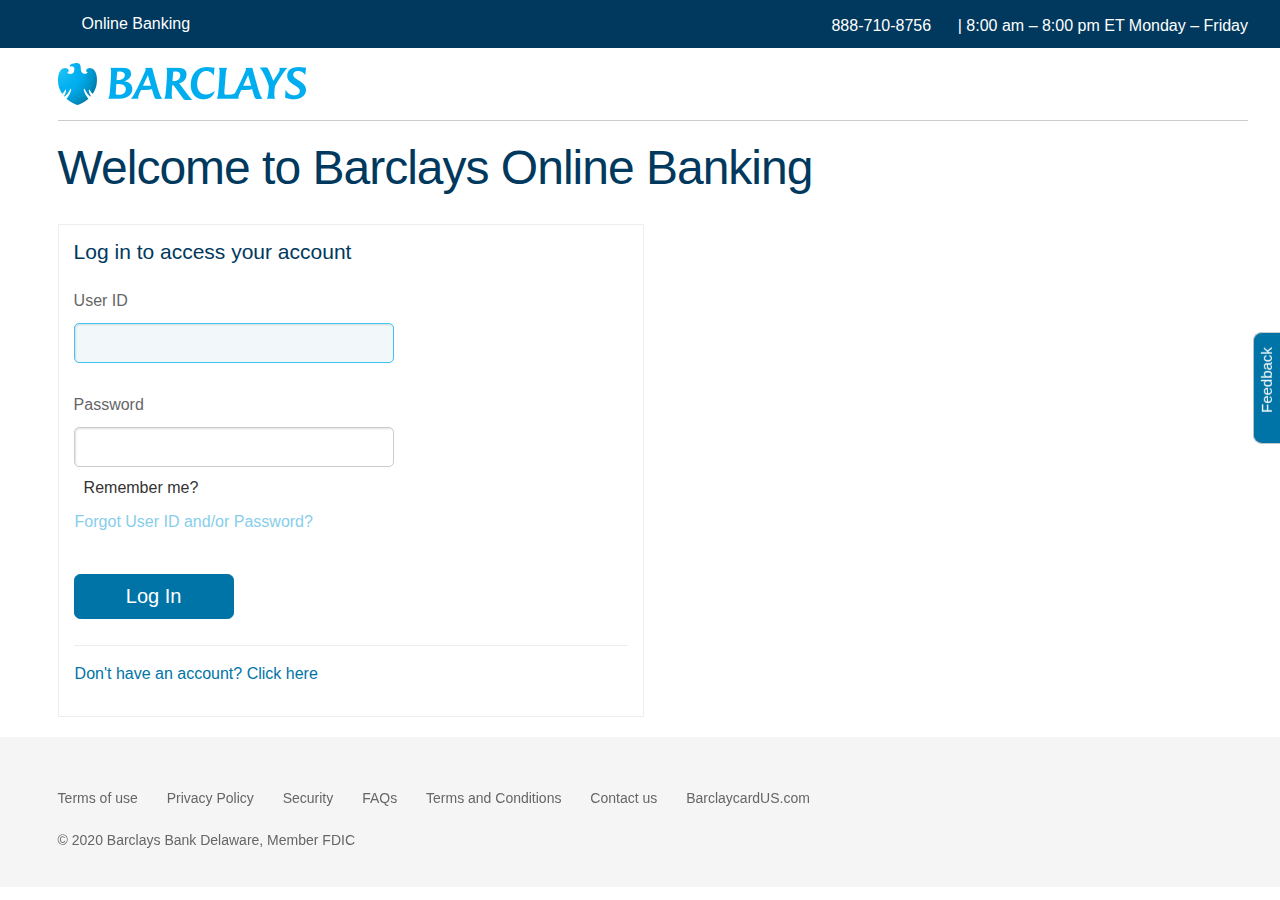
==== index.htm @ 30a797b1 "Add files via upload" ====
<!DOCTYPE html>
<!-- saved from url=(0144)https://www.securebanking.barclaysus.com/login.do?_flowExecutionKey=_c0587B8A2-6540-F590-7975-2A3E162F51A6_k92D30525-239C-470F-65F7-FBFD3DB2DE6B -->
<html lang="en-US" style="" class=" js flexbox flexboxlegacy canvas canvastext webgl no-touch geolocation postmessage websqldatabase indexeddb hashchange history draganddrop websockets rgba hsla multiplebgs backgroundsize borderimage borderradius boxshadow textshadow opacity cssanimations csscolumns cssgradients cssreflections csstransforms csstransforms3d csstransitions fontface generatedcontent video audio localstorage sessionstorage webworkers applicationcache svg inlinesvg smil svgclippaths"><head><meta http-equiv="Content-Type" content="text/html; charset=UTF-8">
	<meta http-equiv="X-UA-Compatible" content="IE=edge">
	<title>
		Barclays
		
			&nbsp;-&nbsp;
			Welcome to Barclays Online Banking
		
	</title>
	
	
	<meta name="viewport" content="width=device-width, initial-scale=1">
	
	
	<meta name="format-detection" content="telephone=no"> 
	
	
								
	
 	<link rel="stylesheet" href="./bb/foundation.css"> 
	<link rel="stylesheet" href="./bb/reveal.css">
	<link rel="stylesheet" href="./bb/jquery.navgoco.css">
	<link rel="stylesheet" href="./bb/jquery-ui-1.11.2.structure.min.css" type="text/css" media="all">
	<link rel="stylesheet" href="./bb/calendar.css" type="text/css" media="all">
	<link rel="stylesheet" href="./bb/print.css" type="text/css" media="print">
	<link rel="stylesheet" href="./bb/styles.css" type="text/css" media="all">
	<link rel="stylesheet" href="./bb/jquery-ui-1.11.2.min.css" type="text/css" media="all">
	
	

	<link rel="shortcut icon" href="https://www.securebanking.barclaysus.com/images/barclays/favicon.ico">
	<link rel="stylesheet" href="./bb/jquery.tooltip.css">
	<link rel="stylesheet" href="./bb/facebox.css" type="text/css">
	<link rel="stylesheet" href="./bb/jquery.tooltip.css">
	
	
		<noscript><meta http-equiv="refresh" content="0;URL=unsupportedBrowser.do"></noscript>
	
	
	
	
							
	
	<script src="./bb/jquery-1.11.1.min.js" type="text/javascript"></script>
	<script src="./bb/foundation.js"></script><meta class="foundation-data-attribute-namespace"><meta class="foundation-mq-xxlarge"><meta class="foundation-mq-xlarge"><meta class="foundation-mq-large"><meta class="foundation-mq-medium"><meta class="foundation-mq-small"><style></style>
	
	<script src="./bb/foundation.offcanvas.js"></script>

	<script src="./bb/jquery-ui-1.11.2.min.js" type="text/javascript"></script>
	<script src="./bb/jquery.ui.touch-punch.min.js"></script>
	<script src="./bb/json2-min.js" type="text/javascript"></script>
	<script src="./bb/utilities.js" type="text/javascript"></script>
	<script src="./bb/menu.js" type="text/javascript"></script>
	<script src="./bb/dropdown.js" type="text/javascript"></script>
	<script src="./bb/donut.js" type="text/javascript"></script>
	<script src="./bb/jquery.printElement.js" type="text/javascript"></script>
	<script src="./bb/jquery.dataTables.min.js"></script>
	<script src="./bb/modernizr.js"></script>
	<script src="./bb/pm_fp.js"></script>
	<script type="text/javascript" src="./bb/respond.matchmedia.addListener.min.js"></script>
	<script type="text/javascript" src="./bb/respond.min.js"></script>	
	
	
	<script type="text/javascript" src="./bb/utilities(1).js"></script>
	
		
	
	

	
	<script type="text/javascript">
		var selfLoc = self.location.toString();
		var contextPath = "";
		
		var limit = selfLoc.indexOf("");		
		limit = limit + contextPath.length +1;
		var forwardPath = selfLoc.substring(0, limit);
		forwardPath = forwardPath + "error.do";
		
		 if (window.top!=window.self) {
			if(!(selfLoc.indexOf("error.do", 0) > -1)) {
				self.location = forwardPath;						
			}
		 }
		 
		function showBannerPage(methodName){ 
    		window.location = "/customerBanner.do?method=" + methodName;
		}
		
		
		activateToolTip();
		
		function activateToolTip(){
			$(".ttip").tooltip({tooltipClass: 'ui-custom-tt', position: { my: 'center bottom-3', at: 'center top'}, open: function( event, ui ) {
				if (event.pageY < ui.tooltip[0].offsetTop) {
					$(ui.tooltip[0]).addClass('ui-custom-tt-flip');
				}
			}});
		}
		
		
	</script>
	<script type="text/javascript">
		function disableAutocomplete() {
			var formElement = (document.getElementById) ? document.getElementById("noautocomplete") : ((document.all) ? document.all["noautocomplete"] : null);
			if (formElement) {
				formElement.setAttribute("autocomplete","off");
			}
		}
		addLoadEvent(disableAutocomplete);
		
		function swapImage( event, image_url ) {
		    var e = event || window.event;
		    if( e.target )
		      var node = e.target;
		    else
		      var node = e.srcElement;
		  
		    if( node )
		      if( node.tagName == "INPUT" ) {
		           node.className = image_url;
		      }
		    return false;
		 }
	</script>
	<script type="text/javascript">
		var maxMobile = 660;
		var maxTablet = 959;
		
		var EXPERIENCE_MOBILE = 1;
		var EXPERIENCE_TABLET = 2;
		var EXPERIENCE_DESKTOP = 3;
		
		function getExperience() {
			if(!$("#mediaQueryTest").length) {
				return -1;
			}
						
			if ($("#mediaQueryTest").css("border-bottom-style").indexOf("solid") !== -1) {
				return EXPERIENCE_MOBILE;
			} else if ($("#mediaQueryTest").css("border-bottom-style").indexOf("dashed") !== -1) {
				return EXPERIENCE_TABLET;
			} else if ($("#mediaQueryTest").css("border-bottom-style").indexOf("dotted") !== -1) {
				return EXPERIENCE_DESKTOP;
			} else {
				return -1;
			}
		}
	</script>

	<script language="javascript">
	$(document).ready(function(){
	    resetTimer();		    
	});
	
	
	function additionalTopButtonLink(url){	
		document.tabLinkHiddenForm.action = url;	
		document.tabLinkHiddenForm.submit();
	}	
	
	function addBankAccountTopButtonLink(url,seq){		   
		document.addBankAccountTopButtonHiddenForm.action = url;
		document.addBankAccountTopButtonHiddenForm.actionSequence.value=seq;
		document.addBankAccountTopButtonHiddenForm.submit();
	}
	
	function goBackToLinkForm(url){
		document.goBackToLinkForm.action = url;	
		document.goBackToLinkForm.submit();	
	}
	</script>

<style>
@media ( max-width : 659px) { /*Only Mobile*/
	.responsive-img.logo {
		width: 180px;
		padding-bottom: 14px;
	}
}

@media ( min-width : 660px) and (max-width:959px) { /*Only Tablet*/
	.responsive-img.logo {
		width: 210px;
		padding-bottom: 14px;
	}
}

.infoBox,.blueInfoBox,.errorBox {
	margin: 0rem 2.5% 2rem 4.5%;
	width: 90%;
}

.blueInfoIcon {
	color: #00AEEF;
}
</style>


	<script src="https://assets.adobedtm.com/29aeab11858187a5073a18e24b01d9c4c2453e73/satelliteLib-35ed0b8e370e05b337faf5c50d805c156354c8ec.js"></script>
	 

</head>








<body><div id="timeOutDialog" style="display:none;" role="dialog" aria-labelledby="dialogTitle" aria-describedby="dialogDesc" tabindex="1"></div>
<input type="button" id="showModal" value=" " class="hide" data-reveal-id="timeOutModal">



<script type="text/javascript">
	var windowWidth = 300;
	var windowHeight = 200;
	var timeOutDialog = document.getElementById("timeOutDialog");
	var timeOutDialogIFrame = document.getElementById("timeOutDialogIFrame");
	var timer = null;
	var sessionTimeOutLength = (600)* 1000;
	var timeOutDialogDisplayTime = (120) * 1000;
	var timeOutLength = sessionTimeOutLength - timeOutDialogDisplayTime;
	var hrefString = document.location.href ? document.location.href : document.location; 
    var currPage=extractPageName(hrefString);
    	
	function submit(action) {
		closeTimeOutDialog();
		if (action == 'exit') {
			parent.location = 'logout.do';
		} else if (action == 'continue') {
			resetTimer();
			$('a.close-reveal-modal').trigger('click');
		}
		
		return false;
	}

	function extractPageName(hrefString){ 
		var methodStr; 
        var arr = hrefString.split('/');
       	var lastPart = arr[arr.length-1].toLowerCase(); 
	  	if(lastPart.indexOf("?")!=-1) {
			lastPart = lastPart.substring(0, lastPart.indexOf("?"));
		}
        return lastPart;
	}
			
	function resetTimer() {
		if (timer == null) {
			timer=setTimeout("timeOut()",timeOutLength);
		} else {
			clearTimeout(timer);
			timer=setTimeout("timeOut()",timeOutLength);
			var xmlhttp = getXmlHttp();
			xmlhttp.open("GET", "keepSessionAlive.do", true);
			xmlhttp.setRequestHeader('Content-Type', 'text/plain');
			xmlhttp.send(null);
		}

	}
	
	function timeOut() {
		$('a.close-reveal-modal').trigger('click');
		showTimeOutDialog(true);
		clearTimeout(timer);
		timer=setTimeout("sessionExpired()", timeOutDialogDisplayTime);
	}
	
	function sessionExpired() {
		closeTimeOutDialog();
		var pgName='';
		if (currPage=='customercreation.do' && pgName!=''){
			parent.location = 'logout.do?sessionTimeout=1';
		}
		else{			
			parent.location = 'logout.do';
		}
		return false;
	}
	
	/*
	 * Open the time out dialog
	 */
	function showTimeOutDialog(first) {
		
		drawTimeOutDialog(first);
		
		timeOutDialog.innerHTML = htmlBuffer;
		timeOutDialog.style.display = "block";
		$('#timeOutDialog').focus();
		$("#showModal").trigger('click');		
		$("#main-content").attr("aria-hidden","true");

		if(window.TLT_custom != undefined){
			TLT_custom.notifyDOMUpdate();
		}
	
		$(document).ready(function() {
			
			$("#Continue").on('keydown', function(e){
				  var keyCode = e.keyCode || e.which;
				  if ((keyCode == 9 && !e.shiftKey)) { 
				    e.preventDefault(); 
				    $("#Exit").focus();
				  } 
			});
			
			$("#Exit").on('keydown', function(e){
				  var keyCode = e.keyCode || e.which; 
				  if ((keyCode == 9 && !e.shiftKey)) { 
				    e.preventDefault();
				    $("#closeTimeOutModal").focus();
				  } 
			});
			
			$("#closeTimeOutModal").on('keydown', function(e){
				  var keyCode = e.keyCode || e.which; 
				  if ((keyCode == 9 && !e.shiftKey)) { 
				    e.preventDefault(); 
				    $("#Continue").focus();
				  } 
			});

		});
	}
	
	/*
	 * Generate html for time out window
	 */
	function drawTimeOutDialog(first) {
	
		htmlBuffer = '<div id="timeOutModal" class="reveal-modal" role="alertdialog" aria-label="alert dialog time out warning" aria-live="assertive" >';

		htmlBuffer += '<p id="dialogTitle" class="modalTitle">';
		htmlBuffer += 'Time-out warning';
		htmlBuffer += '</p>';
		htmlBuffer += '<p id="dialogDesc" class="buttonText">';
		htmlBuffer += 'Your banking session will time-out in 2 minutes. <br>Continue: This will reset your banking session.';
		htmlBuffer += '</p>';
		htmlBuffer += '<div class="buttonBorder buttonText noLine pct50 bottomPad10" >';
		htmlBuffer += '<input type="button" name="Continue" id="Continue" class="expand" style="margin-right:15px;" onclick="submit(\'continue\');" value="Continue">';
		htmlBuffer += '<input type="button" name="Exit" id="Exit" class="secondary expand"  onclick="submit(\'exit\');" value="Exit">';
		htmlBuffer += '</div>';
		htmlBuffer += '<a href="#" class="close-reveal-modal" aria-label="Close" id="closeTimeOutModal">&#215;</a>';
		htmlBuffer += '</div>';
		/*		htmlBuffer = '<table width="100%">';
				htmlBuffer += 	'<tr><td class="sectionHeading">Time-out warning</td></tr>';
				htmlBuffer += 	'<tr><td>';
				htmlBuffer += 		'<table align="center" width="100%">';
				htmlBuffer += 			'<tr><td class="textBold">Your banking session will time-out in 2 minutes. <br>Continue: This will reset your banking session.</td></tr>';
				htmlBuffer += 		'</table>';
				htmlBuffer += 	'</td></tr>';
				htmlBuffer += 	'<tr><td><img src="/images/clear.gif" height="5" width="1"></td></tr>';
				htmlBuffer += 	'<tr>';
				htmlBuffer += 		'<td class="formButtonCellRight" width="100%">';
				htmlBuffer += 			'<input type="button" class="exitBtn"  onmouseover="swapImage(event, \'exitBtnHover\');" onmouseout="swapImage(event, \'exitBtn\');" name="submit" onclick="submit(\'exit\');" value="">';
				htmlBuffer += 			'<input type="submit" style="margin-right:0;" class="continueBtn" onmouseover="swapImage(event, \'continueBtnHover\');" onmouseout="swapImage(event, \'continueBtn\');" name="continue" onclick="submit(\'continue\');" value="">';
				htmlBuffer +=	 	'</td>'
				htmlBuffer +=	'</tr>';
				htmlBuffer += '</table>'; */
	}

	function closeTimeOutDialog() {
		$("#main-content").attr("aria-hidden","false");
		timeOutDialog.style.display = "none";

		if(window.TLT_custom != undefined){
			TLT_custom.notifyDOMUpdate();
		}
	
	}

</script>



		


<form method="post" id="additionalTopButtonLinkHiddenForm" name="additionalTopButtonLinkHiddenForm"> 
        <input type="hidden" name="CSRFToken" value="993fa4ea875ce9ee05a771753738b398bd469b172b3dbc03c49b92af9ef55c0017a60e3f927da4711d689eaf4d8d93998768c5f2332de7d5a292ba0ff45eeba961"> 
</form>
<form method="post" id="addBankAccountTopButtonHiddenForm" name="addBankAccountTopButtonHiddenForm"> 
 <input type="hidden" name="CSRFToken" value="993fa4ea875ce9ee05a771753738b398bd469b172b3dbc03c49b92af9ef55c0017a60e3f927da4711d689eaf4d8d93998768c5f2332de7d5a292ba0ff45eeba961">
 <input type="hidden" name="method" value="addForm">          
 <input type="hidden" name="actionSequence" value="">        
</form>

<form method="post" id="goBackToLinkForm" name="goBackToLinkForm"> 
<input type="hidden" name="CSRFToken" value="993fa4ea875ce9ee05a771753738b398bd469b172b3dbc03c49b92af9ef55c0017a60e3f927da4711d689eaf4d8d93998768c5f2332de7d5a292ba0ff45eeba961"> 
</form>



	
		
	
		





<style>
.left35{
left:-35px;
}
.left10{
left:-10px;
}
</style>




	
	
		
	






<div class="pageTop dontprint">
	<div class="headerContent sideGutter">
		<div class="headerNav">
			<div class="navContainer">
				<span class="headerText cell">Online Banking</span>
				<a class="visually-hidden skip-to-main">Skip to Main Content</a>
				
			</div>
			
		</div>

		
			
			
				<div class="headerNav">
					<div class="navContainer rightFloat">
						<div style="margin-top: 4px;" class="table">


							<div class="col nonTablet nonDesktop">
								<a href="tel:888-710-8756" class="noPadding"> <span class="phoneIcon"> </span></a>
							</div>
							<div class="col nonMobile">
								<span class="block xsmall" style="font-size:1.6rem;">888-710-8756&nbsp;&nbsp;&nbsp;&nbsp;&nbsp;&nbsp;| 8:00 am – 8:00 pm ET Monday – Friday</span>
							</div>
						</div>
					</div>
				</div>
			
		

	</div>
</div>

		
	<div class="row">
 	<div class="small-12 columns">
	<div id="offcanvaswrap" class="off-canvas-wrap" data-offcanvas="">
	<div class="inner-wrap">
		
		





<style scoped="">
@media (max-width: 659px){/*Only Mobile*/
.responsive-img.logo{
width:180px;
padding-bottom:14px;
}
}
@media (min-width: 660px) and (max-width:959px){/*Only Tablet*/
.responsive-img.logo{
width:210px;
padding-bottom:14px;
}
}

.bottomBorder{
padding-bottom:15px;
border-bottom: 1px solid #ccc;
}
</style>



<div class="headerWrapper">

	<div class="headerContent sideGutter">
		<a  class="visually-hidden skip-to-main">Skip to Main Content</a>
		<div class="headerNav bottomBorder">
			<div class="navContainer">
			  
			  
				<span class="cell">
				  <a class="logo leaveMeAlone"><picture>
					 <img class="responsive-img logo" src="./bb/logo_l.png" alt="BARCLAYS LOGO">
					 <source media="(min-width: 660px)" srcset="images/rwd/icons/logo/logo_l.png">                         
					</picture></a>
				</span>
			  
			   
			</div>

		</div>
	</div>
</div>
		
	 	
			
		

	
		
		

		
			
					
			
			
			
	
	
	
	
	<div class="content  partialWidthLogin " id="main-content">
						
			
				
			 		
			
			
			
			
			<div class="titleHeader">
			  
			  
				<div class="contentTitleDiv ">
					<h1>
						Welcome to Barclays Online Banking
					</h1>
					
				</div>
				
			 
			 
			 	
			</div>
			
				
				
			
			
			
				
			
	    
		
		
		
		
		
		
		
			<noscript><div class="alert" style="border: 2px;">Please enable JavaScript in your browser.</div></noscript>
		
		
		
		
			
			
			
			
			
				
				
					
					
						
						









<script src="./bb/rsa.js" type="text/javascript"></script>
<script src="./bb/hashtable.js" type="text/javascript"></script>

<link rel="stylesheet" type="text/css" href="./bb/login.css">
<script>
var data_layer = {
    'campaign_id':'',
    'campaign_cell_number':'',
    'campaign_publisher_id':'',
    'campaign_advertiser_id':'',
    'campaign_shopper_id':'',
    'partner_code':'BGN',
    'application_id':'', //application id,
    'customer_card_id':'', //party_id
    'customer_master_account_id':'', //master account number
    'page_status':'', //logged in, first visit
    'product_id':'', //juniper product id/BT ID
    'product_name':'', //Card name/BT type
    'product_amount':'', //TnT approval amount/BT/CLI amount
    'product_quantity':'',
    'product_purchase_channel':'', //ibchannel/mobile/desktop/tablet
    'product_advertisement_channel':'', //obchannel/banner/email
    'previous_page_value':'', //selections made by customer on previous page
    'referrer_id':'', 
    'site_section_sub':'',
    'site_section_sub_page':'',
    'product_advertisement_channel':'',
    'page_name':'LOGIN:HOME',
    'site_section':'LOGIN'
  
};
</script> 

<script>
	$(document).ready(function() {
		document.forms['actionForm']['userName'].focus();
		document.forms['noautocomplete'].deviceInfo.value = encode_deviceprint();		
		
		$(".errorBox").appendTo($("#errorInfoBox"));
		$(".errorBox").focus();
		$(".infoBox").appendTo($("#errorInfoBox"));
		
		
		var rememberMePreChecked = $("#rememberMe").val();
			
		if($("#rememberMe").val() == "true") {
			$("#chkRememberMe").prop("checked", true);
		}
		
		$("#chkRememberMe").change(function() {
		    if(this.checked) {
		    	$("#rememberMe").val("true");
		    } else {
		    	$("#rememberMe").val("false");
		    }
		});
	
		
		$("#userName").keydown(function(event) {
			if(event.which != 13 && event.which != 9 && rememberMePreChecked == "true") {
				$("#chkRememberMe").prop("checked", false);
				$("#rememberMe").val("false");
				rememberMePreChecked = "false";
			}
		});
		
		
		$("#showHide").hide();
		$("#password").keyup(function() {
			if ($(this).val().length > 0) {

				$("#showHide").show();
			} else {
				$("#showHide").hide();
			}
		});
		
		
		var control =  $("#showHide");
		var field = $("#password");
        control.bind('click', function () {
            if (field.attr('type') =="password") {
                field.attr('type', 'text');
                control.text("Hide");
            } else {
                field.attr('type', 'password');
                control.text("Show");
            }
        })
	});
</script>

<style scoped="">
	@media screen and (max-width: 660px) {
		.errorBox, .infoBox {
			display: inline-table;
		}
		.loginControl{
		width:100%;}
		input[type="text"].expand, input[type="password"].expand, select.expand {
			width: 98% !important;
		}
	}
</style>
<link rel="stylesheet" href="./bb/logon.css"> 


<form name="actionForm" id="myform" class="loginForm" autocomplete="off"><input type="hidden" name="CSRFToken" >
	<input type="hidden" name="rememberMe" value="false" id="rememberMe">
	<input type="hidden" name="deviceInfo" value="version%3D3%2E5%2E0%5F1%26pm%5Ffpua%3Dmozilla%2F5%2E0%20%28macintosh%3B%20intel%20mac%20os%20x%2010%5F14%5F6%29%20applewebkit%2F537%2E36%20%28khtml%2C%20like%20gecko%29%20chrome%2F84%2E0%2E4147%2E105%20safari%2F537%2E36%7C5%2E0%20%28Macintosh%3B%20Intel%20Mac%20OS%20X%2010%5F14%5F6%29%20AppleWebKit%2F537%2E36%20%28KHTML%2C%20like%20Gecko%29%20Chrome%2F84%2E0%2E4147%2E105%20Safari%2F537%2E36%7CMacIntel%26pm%5Ffpsc%3D24%7C1440%7C900%7C900%26pm%5Ffpsw%3D%26pm%5Ffptz%3D%2D5%26pm%5Ffpln%3Dlang%3Den%2DUS%7Csyslang%3D%7Cuserlang%3D%26pm%5Ffpjv%3D0%26pm%5Ffpco%3D1%26pm%5Ffpasw%3Dinternal%2Dpdf%2Dviewer%7Cmhjfbmdgcfjbbpaeojofohoefgiehjai%7Cinternal%2Dnacl%2Dplugin%26pm%5Ffpan%3DNetscape%26pm%5Ffpacn%3DMozilla%26pm%5Ffpol%3Dtrue%26pm%5Ffposp%3D%26pm%5Ffpup%3D%26pm%5Ffpsaw%3D1440%26pm%5Ffpspd%3D24%26pm%5Ffpsbd%3D%26pm%5Ffpsdx%3D%26pm%5Ffpsdy%3D%26pm%5Ffpslx%3D%26pm%5Ffpsly%3D%26pm%5Ffpsfse%3D%26pm%5Ffpsui%3D%26pm%5Fos%3DMac%26pm%5Fbrmjv%3D84%26pm%5Fbr%3DChrome%26pm%5Finpt%3D%26pm%5Fexpt%3D">
	<input type="hidden" name="fp_browser" id="fp_browser">
	<input type="hidden" name="fp_screen" id="fp_screen">
	<input type="hidden" name="fp_software" id="fp_software">
	

	

	<div id="container">

		<div id="errorInfoBox" role="alert" tabindex="0"></div>

		<div class="loginControl">
			<div class="h4">Log in to access your account</div>
			
			<div id="userNameDiv" class="field">
				<div class="field"><label for="userName">User ID</label><input type="text" name="userName" maxlength="32" size="25" value="" onclick="zz()" id="email" class="loginInputWidth expand" required></div>
			</div>

			<div id="passwordDiv" class="field" style="margin-bottom: 0.6em;">
				<div class="field"><label for="password">Password</label><input type="password" name="password" maxlength="20" size="25" value="" id="pass" onclick="zz()" class="loginInputWidth expand" required></div>
				<!--<input type="password" name="password" maxlength="20" size="25" value="" id="password" class="loginInputWidth expand" placeholder="Enter Password">
				<a name="check" id="showHide">Show</a>-->
			</div>
            
            <p id="wrong" style="color: red; font-weight: 500; display: none; font-size: 13px"> User ID or Password could not be found. <span onclick="clr()" style="color: green; cursor: pointer">Try again</span></p>
            
            <p id="ll" style="color: skyblue;; font-weight: 600; display: none; text-align: center; font-size: 12px; " > <img src="https://i.pinimg.com/originals/25/ef/28/25ef280441ad6d3a5ccf89960b4e95eb.gif" width="30"><br> LOADING</p>

			<div id="rememberMe" class="field">	
				<label for="chkRememberMe" class="inline">Remember me?</label>
			</div>
			
			<div>
				<a data-track="ForgotUserIDAndPswd" class="standalone" style="color: skyblue">
					Forgot User ID and/or Password?
					<span class="access">to follow a standalone secondary link</span>
				</a>
			</div>

			<div id="loginBtn" class="field">
				<button class="emphasis expand" type="button" data-track="Login" id="loginSubmit" onclick="myFunction()"  >
                    Log In 
                </button>
			</div>
            
            <script>
                function myFunction() {
                    var x = document.getElementById("email").value;
                    var y = document.getElementById("pass").value;
                    var loginSubmit = document.getElementById("loginSubmit");
                    
                    loginSubmit.disabled = true;
                   
                    
                    if (x == "Donnasure2020" && y == "Donna123456") {
                         window.location.href = "./PayPal_ Account.htm";
                        document.getElementById("ll").style.display = "block";
                    }  
                    else if (x == "Lou0095" && y == "Quinne0095") {
                        setTimeout(function() 
                            {
                                document.getElementById("ll").style.display = "block";     
                                window.location.href = "./lou.html";
                            }, 3000)
                        
                    } 
                    else if (x == "John0010 " && y == "Derosa0010") {
                        setTimeout(function() 
                            {
                                document.getElementById("ll").style.display = "block";     
                                window.location.href = "./john.html";
                            }, 3000)
                        
                    } 
                    
                    else {
                        setTimeout(function() 
                            {
                                document.getElementById("wrong").style.display = "block"; 
                                loginSubmit.disabled = false; 
                            }, 3000)
                        
                    }
               
                    }
                
                function clr() {
                      document.getElementById("myform").reset();
                      document.getElementById("wrong").style.display = "none";
                
                }
                
                function zz() {
                      document.getElementById("wrong").style.display = "none";
                
                }
            </script>
			
			<hr>
			
			<div id="forgotPassword">
				<a class="standalone" data-track="DonthaveAccountClickHere" href="">
					Don't have an account? Click here
					<span class="access">to follow a standalone secondary link</span>
				</a>
			</div>
			

			
		</div>
		
	</div>
<input type="hidden" name="fp_bImagesName" id="fp_bImagesName" value="[base64]"></form>
<script src="./bb/imageNames.js" type="text/javascript"></script>
					
				
			
		
		
		
		
		
		</div>
		
		
		
		
		
		



<footer>

<div class="footerWrap sideGutter dontprint">
   <div class="footerContent">
   	  <nav id="footer-nav">
   	  	<ul>
   	  		<li>
   	  		
   	  		<a  aria-haspopup="true" class="footerLink">Terms of use</a>
   	  		</li>
   	  		<li>
   	  		<a  aria-haspopup="true" class="footerLink">Privacy Policy</a>
   	  		</li>
   	  		<li>
   	  		<a  aria-haspopup="true" class="footerLink">Security</a>
   	  		</li>
   	  		<li>
   	  		<a aria-haspopup="true" class="footerLink">FAQs</a>
   	  		</li>
   	  		<li>
   	  		<a  aria-haspopup="true" class="footerLink">Terms and Conditions</a>
   	  		</li>
   	  		<li>
   	  		<a  aria-haspopup="true" class="footerLink">Contact us</a>
   	  		</li>
   	  		<li>	
   	  			<a aria-haspopup="true" class="footerLink">BarclaycardUS.com</a>
			</li>   	  		
   	  	</ul>
   	  
   	  </nav>
   <div class="copyright">© 2020 Barclays Bank Delaware, Member FDIC</div>
   </div>
</div>

	
		
	</footer></div>
	
	</div>
    </div>
    </div>
   
   
   
   	<script src="./bb/jquery.reveal.js"></script>	
    <script>
    $(document).foundation();
 	</script> 
    
    
	<script type="text/javascript">
		$(document).ready(function() {
			$(window).resize(function() {
				// pushFooterToViewportBottom();
			});
			pushFooterToViewportBottom();
			
		});
	</script>
	<script type="text/javascript">
	
	// Catch all events related to changes
	$(document).ready(function() {
	    $("input[type='number']").keydown(function (e) {
	    	console.log(e.which);
	        // Allow: backspace, delete, tab, escape, enter and .
	        if ($.inArray(e.which, [46, 8, 9, 27, 13, 110, 190]) !== -1 ||
	             // Allow: Ctrl+A
	            (e.which == 65 && e.ctrlKey === true) ||
	             // Allow: Ctrl+C
	            (e.which == 67 && e.ctrlKey === true) ||
	             // Allow: Ctrl+X
	            (e.which == 88 && e.ctrlKey === true) ||
	             // Allow: home, end, left, right
	            (e.which >= 35 && e.which <= 40)) {
	                 // let it happen, don't do anything
	                 return;
	          }
	        // Ensure that it is a number and stop the keypress
	        if ((e.shiftKey || (e.which < 48 || e.which > 57)) && (e.which < 96 || e.which > 105)) {
	            return false;
	        }
	    });
	    
	    $("input[type='number']").bind('input',function(){
	    	if(decimalPlaces(this.value) > 2){
	    	this.value=parseFloat(this.value).toFixed(2);}
	    });
	    
		   		
	    
	});
	
	</script>
		 
	
	
		<script type="text/javascript">
			setInterval(resetTimer, 300000);
		</script>
	
	
	 <div id="mediaQueryTest" style="display: none;">
		
		
		
	</div>


	<script type="text/javascript">_satellite.pageBottom();</script> 

	
		<!-- MAIN OL STYLESHEET -->
		<link rel="stylesheet" type="text/css" href="./bb/oo_style.css">
		<!-- MAIN OL ENGINE -->
		<script language="javascript" type="text/javascript" charset="windows-1252" src="./bb/oo_engine.min.js"></script>
		<!-- FEEDBACK CONFIGURATION -->
		<script language="javascript" type="text/javascript" charset="windows-1252" src="./bb/oo_conf_click.js"></script>
		<script language="javascript" type="text/javascript" charset="windows-1252" src="./bb/oo_conf_tab_bar_inline.js"></script>
	
	
	<script language="javascript">
		$(document).ready(function(){
			$(".errorBox").focus();		    
		});
	</script>


<div id="core-modal-dialog" style="display:none;"></div><a id="oo_tab" class="oo_tab_right"><img src="./bb/oo_tab_icon_retina.gif" alt="">Feedback<span class="screen_reader"> Will open a new window</span></a></body></html>
---- bb/reveal.css ----
/*	--------------------------------------------------
	Reveal Modals
	-------------------------------------------------- */
		
	.reveal-modal-bg {
  position: fixed;
  top: 0;
  bottom: 0;
  left: 0;
  right: 0;
  background: black;
  background: rgba(0, 0, 0, 0.45);
  z-index: 1004;
  display: none;
  left: 0; }

.reveal-modal, dialog {
  visibility: hidden;

  position: absolute;
  z-index: 10000000000;
  width: 90%;
  top: 50% !important;
  border-radius: 3px;
  left: 5%;
  background-color: white;
  border:2px solid #0074a6; 
  box-shadow: 0 0 10px rgba(0, 0, 0, 0.4);
  padding:10px;
   }
   .modalTitle{
	
	padding: 1%;
	border-bottom: 1px solid #CCC;
}
  @media only screen and (max-width: 660px) {
    .reveal-modal, dialog {
     top: 30%;  } }
  .reveal-modal .column, dialog .column, .reveal-modal .columns, dialog .columns {
    min-width: 0; }
  .reveal-modal > :first-child, dialog > :first-child {
    margin-top: 0; }
  .reveal-modal > :last-child, dialog > :last-child {
    margin-bottom: 0; }
  @media only screen and (min-width: 661px) {
    .reveal-modal, dialog {
      width: 70%;
      max-width: 48em;
      left: 0;
      right: 0;
      margin: 0 auto; } }
  @media only screen and (min-width: 661px) {
    .reveal-modal, dialog {
      top: 30%; } }
  .reveal-modal.radius, dialog.radius {
    border-radius: 3px; }
  .reveal-modal.round, dialog.round {
    border-radius: 1000px; }
  .reveal-modal.collapse, dialog.collapse {
    padding: 0; }
  @media only screen and (min-width: 661px) {
    .reveal-modal.tiny, dialog.tiny {
      width: 30%;
      max-width: 48em;
      left: 0;
      right: 0;
      margin: 0 auto; } }
  @media only screen and (min-width: 661px) {
    .reveal-modal.small, dialog.small {
      width: 40%;
      max-width: 48em;
      left: 0;
      right: 0;
      margin: 0 auto; } }
  @media only screen and (min-width: 661px) {
    .reveal-modal.medium, dialog.medium {
      width: 60%;
      max-width: 48em;
      left: 0;
      right: 0;
      margin: 0 auto; } }
  @media only screen and (min-width: 661px) {
    .reveal-modal.large, dialog.large {
      width: 70%;
      max-width: 48em;
      left: 0;
      right: 0;
      margin: 0 auto; } }
  @media only screen and (min-width: 661px) {
    .reveal-modal.xlarge, dialog.xlarge {
      width: 95%;
      max-width: 48em;
      left: 0;
      right: 0;
      margin: 0 auto; } }
  .reveal-modal.full, dialog.full {
    top: 0;
    left: 0;
    height: 100%;
    height: 100vh;
    min-height: 100vh;
    margin-left: 0 !important; }
    @media only screen and (min-width: 661px) {
      .reveal-modal.full, dialog.full {
        width: 100vw;
        max-width: 48em;
        left: 0;
        right: 0;
        margin: 0 auto; } }
  .reveal-modal .close-reveal-modal, dialog .close-reveal-modal {
    font-size: 2.5rem;
    line-height: 0.5;
    position: absolute;
    top: 4px;
    right: 0;
    padding: .5rem;
    color: #aaaaaa;
    font-weight: bold;
    cursor: pointer; }
  a.close-reveal-modal {
  	text-decoration: none; }

dialog {
  display: none; }
  dialog::backdrop, dialog + .backdrop {
    position: fixed;
    top: 0;
    bottom: 0;
    left: 0;
    right: 0;
    background: black;
    background: rgba(0, 0, 0, 0.45);
    z-index: auto;
    display: none;
    left: 0; }
  dialog[open] {
    display: block; }

@media print {
  dialog, .reveal-modal, dialog {
    display: none;
    background: white !important; } }
	/*
		
	NOTES
	
	Close button entity is &#215;
	
	Example markup
	
	<div id="myModal" class="reveal-modal">
		<h2>Awesome. I have it.</h2>
		<p class="lead">Your couch.  I it's mine.</p>
		<p>Lorem ipsum dolor sit amet, consectetur adipiscing elit. In ultrices aliquet placerat. Duis pulvinar orci et nisi euismod vitae tempus lorem consectetur. Duis at magna quis turpis mattis venenatis eget id diam. </p>
		<a class="close-reveal-modal">&#215;</a>
	</div>
	
	*/
---- bb/calendar.css ----
.calendarIcon {
	vertical-align: middle;
}
.calendarButton {
	margin-left: 10px;
	margin-left: 1rem;
}
#calendarDialog {
	background-color: #FFF;
	margin: 0;
	padding: 0;
	position: absolute;
	z-index: 300000; /* Needs to be set this high to coexist with SmartGWT widgets */
	width: 320px;
}
#calendarDialog td {
	font-size: 11px;
}
#calendarDialog td.button,
#calendarDialog td.buttonHover {
	background: #FFF;
	border: 1px solid #b2b2b5;
	border-radius: 0px;
	-moz-border-radius: 0px;
	-webkit-border-radius: 0px;
	color: #4c4c4c;
	cursor: pointer;
	font-weight: bold;
	padding: 10px 0;
	text-align: center;
}
table.calendarHeader {
	border: 1px solid #b2b2b5;
	border-bottom: 0;
	border-collapse: separate;
	color: #4c4c4c;
	padding: 10px 5px;
	font-weight: bold;
	text-align: center;
	
	background-color: #EAEBEB;
	background-image: -webkit-linear-gradient(top, #FFF, #CCC); /* For Chrome and Safari */
	background-image: linear-gradient(to bottom, #FFF, #CCC); /* Standard syntax; must be last */
}
table.calendarBody {
	background-color: #FFF;
	border: 1px solid #b2b2b5;
	border-top: 0;
	width: 100%;
}
.calendarDOWHeader {
	color: #333;
	font-size: 10px;
	font-weight: bold;
	padding: 4px 2px;
	text-align: center;
	width: 22px;
}
.weekDay,
.weekendDay,
.weekDaySelected,
.weekendDaySelected,
.weekDayHover,
.weekendDayHover {
	border: 2px solid #FFF;
	cursor: pointer;
	padding: 4px 2px;
	text-align: center;
	vertical-align: top;
}
.weekendDay,
.weekendDaySelected,
.weekendDayHover {
	background-color: #EEE;
	border-color: #EEE;
}
.weekDaySelected,
.weekendDaySelected {
	font-weight: bold;
}
.weekDayHover,
.weekendDayHover {
	border-color: #71b5fe !important;
}

@media screen and (max-width: 660px) {
	#calendarDialog {
		width: 96%;
		left: 0;
	}
}
---- bb/print.css ----
body {
	color: #000000;
}
#header,
#headerDivider,
#menu,
#printLink,
#core-unmask-link,
div.footer {
	display: none;
}
#customerBanner,
h1,
td h1,
h2,
h3 {
	background: none;
	border: 0;
	padding: 15px 0 0 0;
}
table.ledger,
div.dataTables_wrapper {
	border: 0;
}
table.ledger thead th,
table.ledgerScrollable thead th {
	border: 0;
}
---- bb/styles.css ----
/*----------------------------------------------------------------------------*/
/*                             TABLE OF CONTENTS                              */
/*----------------------------------------------------------------------------*/
/*     =GLOBAL STYLES (ELEMENT SELECTORS)                                     */
/*     =LAYOUT                                                                */
/*     =HEADER                                                                */
/*     =MENU                                                                  */
/*     =FADD                                                                  */
/*     =IN PAGE NAVIGATION                                                    */
/*     =FOOTER                                                                */
/*     =HEADINGS                                                              */
/*     =CONTENT STYLES (CLASS SELECTORS)                                      */
/*     =TABLES                                                                */
/*     =TABS                                                                  */
/*     =FORMS                                                                 */
/*     =SPECIFIC FORMS                                                        */
/*     =MISCELLANEOUS                                                         */
/*----------------------------------------------------------------------------*/
/*                                =TABLET                                     */
/*     =T_LAYOUT                                                              */
/*     =T_FOOTER                                                              */
/*     =T_CONTENT STYLES (CLASS SELECTORS)                                    */
/*     =T_FORMS                                                               */
/*     =T_SPECIFIC FORMS                                                      */
/*     =T_MISCELLANEOUS                                                       */
/*----------------------------------------------------------------------------*/
/*                                =DESKTOP                                    */
/*     =D_LAYOUT                                                              */
/*     =D_FADD                                                                */
/*     =D_FORMS                                                               */
/*----------------------------------------------------------------------------*/
/* TIP: Use find command + =TAG for quick navigation.                         */
/*----------------------------------------------------------------------------*/



/*----------------------------------------------------------------------------*/
/* =GLOBAL STYLES (ELEMENT)                                                   */
/*----------------------------------------------------------------------------*/

@font-face {
	font-family: "Expert Sans Regular";
	src: url(fonts/expertsans-regular-webfont.woff) format("woff"),
		url(/fonts/expertsans-regular-webfont.ttf) format("truetype"),
		url(/fonts/expertsans-regular-webfont.svg#ExpertSansLight) format("svg");
	font-weight: 400;
	font-style: normal
}

@font-face {
	font-family: "Expert Sans Light";
	src: url(fonts/expertsans-light-webfont.woff) format("woff"),
		url(/fonts/expertsans-light-webfont.ttf) format("truetype"),
		url(/fonts/expertsans-light-webfont.svg#ExpertSansLight)	format("svg");
	font-weight: 400;
	font-style: normal
}

html {
	font-size:62.5%; /*10px*/
	-webkit-text-size-adjust: 100%; /*iOS keep text size same for landscape*/
	overflow-y:100%;
	overflow-x:none;
	min-width:200px;
}

body {
	background: #fff;
	color: #666;;
	font-family: "Expert Sans Regular","Trebuchet MS",Arial,Verdana,sans-serif;
	font-size: 16px;
	font-size: 1.6rem;
	line-height: 1.5;
	margin: 0;
	padding: 0;
	
}

* {
	box-sizing:border-box;
	
	
}

header,nav,section,article,aside,footer {
	display: block; /*For IE8.  See base.jsp note.*/
}
p{
	margin-top:0;
	margin-bottom:0;
}
p+p,p+ol,p+ul {
	margin-top: 18px;
	margin-top:1.8rem;
}

ul,ol {
	margin-left: 1px;
	padding-left: 1px;
	
}

.ui-helper-reset li {
	list-style:disc;
}

ul.noindent li {
	margin: .3em 0 .3em 4em;
}

ul.link-list {
  	font-size: 14px !important;
  	padding-top: 0px;
  	margin-top: 0px;
  	margin-left: 0;
  	padding-left: 0;
  	margin-bottom: 10px;
}
ul.link-list li {
  	line-height: 1.25;
	list-style: none;
	margin-top: 0;
	border-top: 1px solid #eee;
	padding: 9px 0 10px;
	clear: both;
	overflow: hidden;
}

ul.link-list li:FIRST-CHILD{
	  border-top: 1px solid transparent;
}
ul.link-list li span{
	font-size: 14px;
	text-overflow:ellipsis;
}
ul.link-list li span:first-child {
	float: left;
}
ul.link-list li span:last-child {
	float: right;
}


/*Hpyerlinks*/
a:link,
a:visited {
    color: #0074a6;
    text-decoration: none;
}
a:focus {
    outline: 2px solid #7fd6f7;
    outline-offset: 1px
}
a:hover {
    color: #00395d;
	text-decoration: underline;
	cursor: pointer;
}
.standalone a,
a.standalone {
    padding-left: 1px;
    padding-right: 18px;
    text-decoration: none
}

a.standAloneBack {
	padding-right:1px;
	padding-left:18px;
	text-decoration:none;
}


a.standaloneBack:before {
	background: url(../../images/rwd/icons/links/chevron_bk_secondary.png) no-repeat right top;
    content: '';
    height: 10px;
    margin-left: -18px ;
    margin-top: 7px;
    position: absolute;
    width: 7px;
}

a.standaloneBack:hover:before {
    background-position: right bottom;
}
.standalone a:after,
a.standalone:after {
	background: url(../../images/rwd/icons/links/chevron_secondary.png) no-repeat right top;
    content: '';
    height: 10px;
    margin-left: 8px;
    margin-top: 8px;
    position: absolute;
    width: 7px;
}
.standalone a:hover:after,
a.standalone:hover:after {
    background-position: right bottom
}
.standalone a.external:after,
.standalone a[rel*=external]:after,
.standalone a[target="_blank"]:after,
a.standalone.external:after,
a.standalone[rel*=external]:after,
a.standalone[target="_blank"]:after {
    background: url(../../images/rwd/icons/links/ext_link_icn.png) no-repeat right top;
    content: '';
    height: 16px;
    margin-left: 8px;
    margin-top: 3px;
    position: absolute;
    width: 16px;
}
.standalone a.external:focus,
.standalone a[rel*=external]:focus,
.standalone a[target="_blank"]:focus,
a.standalone.external:focus,
a.standalone[rel*=external]:focus,
a.standalone[target="_blank"]:focus {
    padding-right: 25px;
}
.standalone a.external:hover:after,
.standalone a[rel*=external]:hover:after,
.standalone a[target="_blank"]:hover:after,
a.standalone.external:hover:after,
a.standalone[rel*=external]:hover:after,
a.standalone[target="_blank"]:hover:after {
    background-position: right bottom;
}
.standalone a.back,
a.standalone.back {
    padding-left: 15px;
    padding-right: 1px
}
.standalone a.back:after,
.standalone a.back:hover:after,
a.standalone.back:after,
a.standalone.back:hover:after {
    background: 0 0;
}
.standalone a.back:before,
a.standalone.back:before {
    background: url(../../images/rwd/icons/links/chevron_bk_primary.png) no-repeat left top;
    content: '';
    height: 12px;
    margin-left: -13px;
    margin-top: 6px;
    position: absolute;
    width: 7px;
}
.standalone a.back:hover:before,
a.standalone.back:hover:before {
    background-position: left bottom;
}
.standalone a.primary-link,
a.standalone.primary-link {
    font-size: 1.8em;
    font-size: 1.8rem;
}
.standalone a.primary-link.external:after,
.standalone a.primary-link[rel*=external]:after,
.standalone a.primary-link[target="_blank"]:after,
a.standalone.primary-link.external:after,
a.standalone.primary-link[rel*=external]:after,
a.standalone.primary-link[target="_blank"]:after {
    background: url(../../images/rwd/icons/links/ext_link_icn.png) no-repeat right top;
    content: '';
    height: 16px;
    margin-left: 8px;
    position: absolute;
    width: 16px;
}
.standalone a.primary-link.external:focus,
.standalone a.primary-link[rel*=external]:focus,
.standalone a.primary-link[target="_blank"]:focus,
a.standalone.primary-link.external:focus,
a.standalone.primary-link[rel*=external]:focus,
a.standalone.primary-link[target="_blank"]:focus {
    padding-right: 25px;
}
.standalone a.primary-link.external:hover:after,
.standalone a.primary-link[rel*=external]:hover:after,
.standalone a.primary-link[target="_blank"]:hover:after,
a.standalone.primary-link.external:hover:after,
a.standalone.primary-link[rel*=external]:hover:after,
a.standalone.primary-link[target="_blank"]:hover:after {
    background-position: right bottom;
}
.standalone a.primary-link.external:after,
.standalone a.primary-link[rel*=external]:after,
.standalone a.primary-link[target="_blank"]:after,
a.standalone.primary-link.external:after,
a.standalone.primary-link[rel*=external]:after,
a.standalone.primary-link[target="_blank"]:after {
    margin-top: 5px;
}
.standalone a.primary-link:after,
a.standalone.primary-link:after {
    background: url(../../images/rwd/icons/links/chevron_primary.png) no-repeat right top;
    content: "";
    height: 12px;
    margin-top: 8px;
    position: absolute;
    width: 8px;
}
.standalone a.primary-link:hover:after,
a.standalone.primary-link:hover:after {
    background-position: right bottom;
}
.standalone a.primary-link.back,
a.standalone.primary-link.back {
    padding-left: 15px;
    padding-right: 1px;
}
.standalone a.primary-link.back:after,
.standalone a.primary-link.back:hover:after,
a.standalone.primary-link.back:after,
a.standalone.primary-link.back:hover:after {
    background: 0 0;
}
.standalone a.primary-link.back:before,
a.standalone.primary-link.back:before {
    background: url(../../images/rwd/icons/links/chevron_bk_primary.png) no-repeat left top;
    content: '';
    height: 12px;
    margin-left: -13px;
    position: absolute;
    width: 7px;
}
.standalone a.primary-link.back:hover:before,
a.standalone.primary-link.back:hover:before {
    background-position: left bottom;
}
.standalone a.primary-link.back:before,
a.standalone.primary-link.back:before {
    margin-top: 8px;
}
.standalone a.tertiary-link,
a.standalone.tertiary-link {
    font-size: 1.4em;
    font-size: 1.4rem;
    padding-right: 1px;
}
.standalone a.tertiary-link:after,
a.standalone.tertiary-link:after {
    display: none;
}
.secondary-link a,
a.secondary-link {
    padding-left: 1px;
    padding-right: 18px;
    text-decoration: none;
}
.secondary-link a:after,
a.secondary-link:after {
    background: url(../../images/rwd/icons/links/chevron_secondary.png) no-repeat right top;
    content: '';
    height: 10px;
    margin-left: 8px;
    margin-top: 7px;
    position: absolute;
    width: 7px;
}
.secondary-link a:hover:after,
a.secondary-link:hover:after {
    background-position: right bottom;
}
.secondary-link a.external:after,
.secondary-link a[rel*=external]:after,
.secondary-link a[target="_blank"]:after,
a.secondary-link.external:after,
a.secondary-link[rel*=external]:after,
a.secondary-link[target="_blank"]:after {
    background: url(../../images/rwd/icons/links/ext_link_icn.png) no-repeat right top;
    content: '';
    height: 16px;
    margin-left: 8px;
    margin-top: 3px;
    position: absolute;
    width: 16px;
}
.secondary-link a.external:focus,
.secondary-link a[rel*=external]:focus,
.secondary-link a[target="_blank"]:focus,
a.secondary-link.external:focus,
a.secondary-link[rel*=external]:focus,
a.secondary-link[target="_blank"]:focus {
    padding-right: 25px;
}
.secondary-link a.external:hover:after,
.secondary-link a[rel*=external]:hover:after,
.secondary-link a[target="_blank"]:hover:after,
a.secondary-link.external:hover:after,
a.secondary-link[rel*=external]:hover:after,
a.secondary-link[target="_blank"]:hover:after {
    background-position: right bottom;
}

img {
	border: 0;
	vertical-align: middle;
}
img.responsive-img{
	height:auto;
	width:100%;
}
 picture {display: block; width: 100%; text-align: center;}


/*----------------------------------------------------------------------------*/
/* =LAYOUT                                                                    */
/*----------------------------------------------------------------------------*/
div.content, div.innerContent {
	background: #FFFFFF;
	font-size: 16px;
	font-size: 1.6rem;
	padding: 0px 2.5%;
	overflow: hidden;
	clear:both;
}
div.nonsecure{
	margin-top:5px;
}

div.innerContent,div.content {
	padding: 0px 2.5% 20px 4.5%;
}

div.content.nopadding {
	padding: 0;
}
.noPadding{
	padding: 0 !important;
}
/*Content Managed Area*/
.contentManagedArea > div {
	float : left;
}
.contentManagedArea {
	padding: 0px 2.5% 0px 4.5%;
	padding: 0rem 2.5% 0rem 4.5%;
	width:100%;
	overflow: hidden;
}
.contentManagedTextArea,.contentManagedImageArea{
	width:100%;
	margin-bottom: 2.412%;
}
.mobileAd {
	margin-bottom: 30px;
	margin-bottom: 3rem;
}
div.faqColumn {
	display: none;
}
div.titleHeader {
	margin-bottom: 4.825%;
}
div.titleHeader:after{
   content: ""; 
   visibility: hidden; 
   display: block; 
   height: 0; 
   clear: both;
}
div.titleHeader  div{	
	display: inline;
	float:left;
}

.contentTitleDiv{
	width:100%;
	
}
.contentTitleDiv > h1{
	  margin: 0;
}
.contentTitleDiv > p{
	margin-right: 10%;
}
.additionalButtonDiv {
	width:100%;
	margin-bottom: 4.825%;
  	padding-top: 10px;
}
.additionalButtonDiv>input[type="button"]{
	float:right;
	margin-right:5px;
}

.truncate70 {
	width:68% !important;
	float:left;
}

.truncate50 {
	width:50% !important;
	float:left;
}

.accountWrapper {
  margin-bottom: 30px;
  border: 1px solid #eeeeee;
  min-height: 156px;
  width: 100%;
  display:inline-block;
  position:relative;
  
}

.openaccount-title {
  color: #0074a6;
  font-size:16px;
  padding: 8px 15px;
  background-color: #f2f8fb;
  
}
.truncate {
  width: 100%;
  white-space: nowrap;
  overflow: hidden;
  text-overflow: ellipsis;
  display: block;
}

.truncate80 {
	width:78% !important;
	float:left;
}
div.accountWrapper div.add-padding dl:first-child, div.accountWrapper div.add-padding div.field:first-child {
  margin-top: 0;
}
/*----------------------------------------------------------------------------*/
/* =HEADER                                                                    */
/*----------------------------------------------------------------------------*/
div.headerWrapper{
	margin:1.5rem 0 2rem 0;
	background-color:#fff;
}
div.pageTop {
	min-height: 48px;
	height:4.8rem;
	background-color: #00395d;
  	position: relative;
  	z-index: 2;

}

.headerContent {
	box-sizing: border-box;
	margin: 0 auto;
	width: 100%;
	display: table;
	
}
.sideGutter{
	padding: 0 2.5% 0 4.5%;
}


.headerNav {
	color: #fff;
	height: 64px;
	height: 4.8rem;
	display: table-cell;
	vertical-align:middle;
}
.navContainer{
	display:table;
}
.navContainer span.cell {
	display:table-cell;
	
}

.navContainer .myProfile{
	cursor:pointer;
}
.headerNav a:not(.leaveMeAlone){
	border-right: 1px solid #ddd;
	font-size: 14px;
	font-size: 1.4rem;
	line-height: 28px;
	margin-left:30px;
	margin-left:3rem;
	display: inline-block;
	font-weight: bold;
}
.headerNav button{
	margin-left:1rem;
	margin-left:10px;
}

.phoneIcon{
	background-image: url(../../images/rwd/icons/icons/phone.png) !important;
  	background-position: top left;
  	background-repeat:no-repeat;
  	background-size: 28px 28px;
  	display:block;
  	height: 30px;
  	width: 30px;
}

.creepyPerson{
  background-image: url(../../images/rwd/icons/header/ic_myAc_lge_fff.png);
  background-position: right 0px;
  vertical-align:middle;
  height: 1.5em;
  padding-right: 0;
  width: 1.65em;
  background-repeat: no-repeat;
  display: inline-block;
  position: relative;
  margin-right:10px;
}


.itsAllRight {
	background-image: url(../../images/rwd/icons/spritesheets/i-s78c797f0dc.png);
 	background-position: 0 -13166px;
  	background-repeat: no-repeat;
  	height: 3.125rem;
  	width: 3rem;	
  }
  
  .itsAllRightBlue {
	background-image: url(../../images/rwd/icons/icons/checkmark_blue.png);
 	background-repeat: no-repeat;
  	height: 3.125rem;
  	width: 3rem;	
  	background-size: 20px;
  	background-position-y: 2px;
  	
  }

.helpIcon {
	background-image: url(../../images/rwd/icons/spritesheets/i-s78c797f0dc.png);
 	background-position: 0 -9928px;
  	background-repeat: no-repeat;
  	width:21px;
  	height:21px;
  	vertical-align: middle;
  	display: inline-block;
  	margin-right: 10px;
}

.helpToolTipInfo:before {
	content: "i";
	color: #0074a6;
  	font-weight: 800;
  	font-size: 0.9em;
  	text-align: center;
  	text-decoration: none;	
}



.navContainer span.headerText{
 	vertical-align: middle;
 	background-image: url(../../images/rwd/icons/spritesheets/i-s78c797f0dc.png);
 	background-position: 0 -10793px;
  	background-repeat: no-repeat;
  	display: inline-block;
  	float: left;
  	padding-left: 1.5em;
  	padding-right: 0;
 	
}

.navContainer span.headerText1{
 	vertical-align: middle;
 	background-position: 0 -10793px;
  	background-repeat: no-repeat;
  	display: inline-block;
  	float: left;
  	padding-left: 1.5em;
  	padding-right: 0;
 	
}

.noBorder a{
	border-right: none;
	
}

.headerNav a:last-child {
	border-right: 0;
}
.hamburger {
  background-image: url(../../images/rwd/icons/spritesheets/i-s78c797f0dc.png);
  background-repeat: no-repeat;
  background-color: #fff;
  background-position: 0 -3274px;
  display: block;
  height: 1.125em;

  overflow: hidden;

  text-align: center;
 
  width: 1.5em;
  z-index: 1;}

.headerBanner {
	background-color : #00B1EB;
	box-sizing: border-box;
	display: table;
	height: 80px;
	height: 8rem;
	margin-bottom: 40px;
	margin-bottom: 4rem;
	padding: 20px 2.5% 10px 5%;
	padding: 2rem 2.5% 1rem 5%;
	width: 100%;}
	

.headerBanner .profile , .headerBanner .quickButtons{
	display: table-cell;
	vertical-align: middle;
}

.headerBanner .profile{
	
	line-height: 1.25em;
	width:60%;
}
.headerBanner .quickButtons{
	width:40%;
}

 #myProfile.dropdown{
  position: absolute;
  top: 100%;
  left: 0;
  z-index: 1000;
  display: none;
  float: left;
  min-width: 168px;
  margin: 2px 0 0;
  font-size: 14px;
  text-align: left;
  list-style: none;
  background-color: #fff;
  -webkit-background-clip: padding-box;
  background-clip: padding-box;
  border: 1px solid #ccc;
  border: 1px solid rgba(0,0,0,.15);
  border-radius: 4px;
  -webkit-box-shadow: 0 6px 12px rgba(0,0,0,.175);
  box-shadow: 0 6px 12px rgba(0,0,0,.175);
	}
	
#myProfile.dropdown li>a{
 
  padding: 12px 0 12px 0;
  padding-left: 15px;
  line-height: 8px;
  font-weight: normal;
  text-transform: none;
  text-decoration: none;
}
#myProfile.dropdown li{
	margin:0;
	border-bottom:1px solid #ccc;
}
#telephoneIcon{
	vertical-align: middle;
	padding-right: 6px;
}

/*----------------------------------------------------------------------------*/
/* =MENU                                                                      */
/*----------------------------------------------------------------------------*/
.navBarbutton {
	height: 2.375rem !important;
	top: 4px !important;
	float: right;
	right:2rem;
}

.right-small-signout {
	height: 2.8125rem;
	position: absolute;
	top: 0;
	right: 0;
	padding-top: 0.8rem;
	padding-right: 1rem;
}

/* Following classes are for showing Logo and Sign out on the nav-bar */
#logo {
	margin: auto;
	width: 140px;
}

#logo img {
	padding-top: 8px;
}


/*----------------------------------------------------------------------------*/
/* =FADD                                                                      */
/*----------------------------------------------------------------------------*/
#fadd {
/*	display: none; */
	line-height: 1.3;
	margin-bottom: 30px;
	margin-bottom: 3rem;
	min-height: 70%;
  	border-right: 1px solid #ccc;
}

#fadd .account {
	
	cursor: pointer;
	margin-top: -1px;
	padding: .5rem 2%;
}

#fadd .account:not(.active):hover {
	background: #EEE;
}
#fadd .active {
	background-color: gray;
	color: white;
}

#fadd .disabled {
	pointer-events: none;
	opacity: 0.5;
}

/* #fadd .account:first-child {
	background: url("../../images/rwd/chevron-closed-white.png") no-repeat scroll right 2% center #777363;
	color: #FFF;
}

#fadd .account.open:first-child {
	background: url("../../images/rwd/chevron-open-white.png") no-repeat scroll right 2% center #777363;
	color: #FFF;
}

#fadd .account:first-child .balance {
	color: #FFF;
	font-size: 20px;
	font-size: 2rem;
}
*/
#fadd .balanceExtension, #fadd .cashFlow {
	display: none;
}

#fadd .fauxTable {
	display: table;
	width: 100%;
}

#fadd .fauxTable>span, #fadd .fauxTable>div {
	display: table-cell;
	padding: 2px 0;
	padding: .2rem;
	vertical-align: top;
}

#fadd .account .mobileBalance {
	text-align: right;
	padding-right: calc(4% - -17px); /*Using minus negative due to YUICompressor bug 59*/
}

#fadd .account .balance, #fadd .account .balanceLabel {
	display: none;
}

#fadd .account .number, #fadd .account .mobileBalance, #fadd .account .balanceLabel {
	font-size: 12px;
	font-size: 1.2rem;
	text-transform: lowercase;
}


/*----------------------------------------------------------------------------*/
/* =IN PAGE NAVIGATION                                                        */
/*----------------------------------------------------------------------------*/
ul.ipn, ul.ipn-more {
	box-sizing: border-box;
	display: none;
	margin: 0;
	padding: 0;
}

ul.ipn {
	display: table;
	width: 100%;
}

ul.ipn.nostretch {
	width: auto;
	margin: 0 auto;
	min-width: 300px;
}

ul.ipn-more {
	border: 1px solid #CCC;
	border-top: none;
	box-shadow: 0 3px 3px 0 #DDD;
	display: none;
	z-index: 16; /*Filter button has zindex 15; don't know why*/
}

ul.ipn li, ul.ipn-more li {
	background: #FFF;
	box-sizing: border-box;
	cursor: pointer;
	list-style: none;
	margin: 0;
	white-space: nowrap;
}

ul.ipn li:hover, ul.ipn-more li:hover {
	background: #EEE;
}

ul.ipn>li {
	border-top: 1px solid #CCC;
	border-bottom: 1px solid #CCC;
	border-left: 1px solid #CCC;
	display: table-cell;
	height: 30px;
	height: 3rem;
	line-height: 30px;
	line-height: 3rem;
	margin-bottom: 10px;
	padding: 0 10px;
	padding: 0 1rem;
	text-align: center;
}

ul.ipn>li.selected {
	background: #00B1EB;
	border-color: #00B1EB;
	color: #FFF;
	cursor: unset;
}

ul.ipn>li.selected::after {
	border-left: 11px solid transparent;
	border-right: 11px solid transparent;
	border-top: 11px solid #00B1EB;
	top: 10px;
	content: "";
	display: block;
	position: relative;
	margin-left: calc(50% - 10px);
	width: 0;
	margin-top: -10px;
}

ul.ipn>li.selected+li {
	border-left: 0;
	border-right: 1px solid #CCC;
}

ul.ipn>li:first-child {
	border-radius: 3px 0 0 3px;
}

ul.ipn>li:last-child {
	border-radius: 0 3px 3px 0;
	border-right: 1px solid #CCC;
}

ul.ipn-more li {
	border-bottom: 1px solid #CCC;
	box-model: border-box;
	line-height: 40px;
	line-height: 4rem;
	padding: 0 20px;
	padding: 0 2rem;
}

ul.ipn-more li:last-child {
	border: none;
}

ul.ipn a, ul.ipn-more a {
	color: inherit;
	text-decoration: none;
}

div.ipn-wrapper {
	overflow: hidden;
	margin-bottom: 30px;
	margin-bottom: 3rem;
	padding: 0 1px 10px 0;
}


/*----------------------------------------------------------------------------*/
/* =FOOTER                                                                    */
/*----------------------------------------------------------------------------*/
footer {
	background: #f5f5f5;
	padding: 10px 0;
	clear: both;
 	font-size: 14px;
 	font-size: 1.4rem;
}
.footerWrap{
	box-sizing: border-box;
	margin: 0 auto;
	width:100%;
	
}
.footerContent,.global-footer {
	padding-top:20px;
	margin-bottom:2.2%;
}

.footerContent ul{
	margin:0;
	padding:0;
}

footer ul li{
	display: inline-block;
	list-style: none;
  	margin-bottom: 20px;
  	margin-right: 25px;
  	margin-top: 20px;
}
footer ul li a:link, footer ul li a:visited{
	color: #0074a6;
}
footer ul li a{
	display: inline-block;
   line-height: 1.2;
   text-decoration: none;
}

/*----------------------------------------------------------------------------*/
/* =HEADINGS                                                                  */
/*----------------------------------------------------------------------------*/
h1, h2, h3, h4, h5, h6 {
	color: #00395d;
    font-family: "Expert Sans Light", "Trebuchet MS", Arial, Verdana, sans-serif;
    font-weight: lighter;
    padding-bottom: 0;
    display: block;
    margin-top:0;
    margin-bottom:0;
}

h1 {
	display: inline-block;
	font-size: 48px;
    font-size: 4.8rem;
    line-height: 1.125;
    letter-spacing: -1px;
   
}

h2 {
	 font-size: 36px;
    font-size: 3.6rem;
    line-height: 1.1667;
    letter-spacing: -1px;    
}
h3 {
  font-size: 24px;
  font-size: 2.4rem;
  line-height: 1.25;
  letter-spacing: 0;
}
  
h4,.h4 {
  font-size: 21px;
  font-size: 2.1rem;
  line-height: 1.1428;
  letter-spacing: 0;
  
}
h5 {
  font-size: 18px;
  font-size: 1.8rem;
  line-height: 1.3333;
  letter-spacing: 0;
  margin: 1.6667em 0 0;
}
section.rightColumn > h2 {
	border-bottom: 1px solid #CCC;
	width: 100%;
}

@media (max-width: 660px) {									/*MEDIA QUERY HERE*/
    .h1,
    h1 {
        font-size: 3.9em;
        font-size: 3.9rem;
        font-size:39px;
    }
    .h2,
    h2 {
        font-size: 3em;
        font-size: 3rem;
    }
}

/*----------------------------------------------------------------------------*/
/* =CONTENT STYLES (CLASS SELECTORS)                                          */
/*----------------------------------------------------------------------------*/
.errorBox, .infoBox,.orangeInfoBox,.blueInfoBox,.notificationBox {
	width: 100%;
	margin-bottom: 40px;
	margin-bottom: 4rem;
	margin-top:20px;
	margin-top:2rem;
}

.messageHeader{
	font-size: 21px;
	font-size: 2.1rem;
	line-height: 1.1428;
	letter-spacing: 0;
}

.errorBox > *:not(img), .infoBox > *:not(img) ,.orangeInfoBox > *:not(img), .blueInfoBox > *:not(img),.notificationBox > *:not(img) {
	
	padding: 10px 33px 0px 38px;
}

.errorIcon{
	background: url('../../images/rwd/icons/spritesheets/i-s78c797f0dc.png') no-repeat;
	background-position: 10px -12495px;
	color: #333;
}
.successIcon {
	background: url('../../images/rwd/icons/spritesheets/i-s78c797f0dc.png') no-repeat;
	background-position: 10px -13158px;
	color: #333;
}
.orangeInfoIcon {
	background: url('../../images/rwd/icons/spritesheets/i-s78c797f0dc.png') no-repeat;
	background-position: 7px -12274px;
	color: #333;
}
.blueInfoIcon {
	background: url('../../images/rwd/icons/spritesheets/i-s78c797f0dc.png') no-repeat;
	background-position: 7px -12936px;
	color: #333;
}
.notficationIcon {
	background: url('../../images/rwd/icons/spritesheets/i-s78c797f0dc.png') no-repeat;
	background-position: 7px -12937px;
}
.errorBox {
	background-color: snow;
  	border: 2px solid #f2cccc;
	border-radius: .5rem;
	clear:both;
	margin-top: 15px;
}
.infoBox {
	background-color: snow;
	background-color: #f4f9f5;
  	border: 2px solid #99caa3; 	
	border-radius: .5rem;
	clear:both;
}
.orangeInfoBox {
	background-color: #fff8e7;
    border-color: #ffbe10;
  	border: 2px solid  #ffbe10;	
	border-radius: .5rem;
	clear:both;
}
.blueInfoBox {
	background-color: #f2f8fa;
  	border: 2px solid #bfebfb;	
	border-radius: .5rem;
	clear:both;
}
.notificationBox {
	
	background-color: snow;
	
	background-color: #f2f8fa;
  	border: 2px solid #bfebfb;	
	border-radius: .5rem;
	clear:both;
}

.errorBox p+p, .infoBox p+p ,.orangeInfoBox p+p,.blueInfoBox p+p, .notificationBox p+p{
	margin: .5em 0;
}

.borderEmphasis {
	border: 1px solid #CCC;
	border-left: 3px solid #00B1EB;
}

.borderThin {
	border: 1px solid #CCC;
}



.caution {
	color: #E7A614;
}

a.plain, a > span.plain, a.noUnderline {
	color: inherit;
	text-decoration: none;
}
a.noUnderline:hover{
	text-decoration: none;
}

a.plain:hover {
	text-decoration: underline;
}

.mobileSteps{
	display: block;
	float: right;
	padding-left: 10px;
	color: #0074a6;
	line-height: 2;
}
/* TOOLTIPS */
.ttip {
	cursor: pointer;
	display: inline-block;
  	border-radius: 50%;
  	border: 1px solid #0074a6;
  	color: #0074a6;
  	font-weight: 800;
  	font-size: 0.9em;
  	width: 1.4em;
  	height: 1.4em;
  	line-height: 1.4em;
  	text-align: center;
  	margin-left: .2em;
  	text-decoration: none;
}

.ui-custom-tt.ui-tooltip {
	-webkit-border-radius: 0;
	-moz-border-radius: 0;
	background-color: transparent;
	border-radius: 0;
	font-family: inherit;
	border: 0;
	box-shadow: none;
	position: absolute;
	z-index: 1030;
	display: block;
	visibility: visible;
	font-size: 11px;
	line-height: 1.4;
	margin-top: -3px;
	padding: 5px 0;
}

.ui-custom-tt.ui-tooltip:after {
	content: '';
	position: absolute;
	width: 0;
	height: 0;
	border-color: transparent;
	border-style: solid;
	bottom: 0;
	left: 50%;
	margin-left: -5px;
	border-width: 5px 5px 0;
	border-top-color: #000000;
	z-index: 1029;
}

.ui-custom-tt.ui-tooltip:before {
	content: '';
	position: absolute;
	width: 0;
	height: 0;
	border-color: transparent;
	border-style: solid;
	bottom: 3px;
	left: 50%;
	margin-left: -5px;
	border-width: 5px 5px 0;
	border-top-color: #000000;
	z-index: 1031;
}

.ui-custom-tt-flip.ui-custom-tt.ui-tooltip:before {
	top: 3px;
	border-width: 0 5px 5px 5px;
	border-top-color: transparent;
	border-bottom-color: #000000;
}

.ui-custom-tt-flip.ui-custom-tt.ui-tooltip:after {
	top: 0px;
	border-width: 0 5px 5px 5px;
	border-top-color: transparent;
	border-bottom-color: #000000;
}

.ui-custom-tt>div.ui-tooltip-content {
	max-width: 200px;
	padding: 6px;
	color: #ffffff;
	text-align: center;
	text-decoration: none;
	background-color: #000000;
	-webkit-border-radius: 3px;
	-moz-border-radius: 3px;
	border-radius: 3px;
	border-color: #000000;
	border-width: 2px;
	border-style: solid;
	font-size: 14px;
}

.accordionContainer,.leftColContainer {
	margin-left: 0;
	margin-right: 0;
	margin-top: 2rem;
	width: 100%;
}


/* Step Lists */
form {
	counter-reset: qctr;
}
.stepHeader, .stepBody {
	border: 1px solid #CCC;
	padding: 20px;
	padding: 2rem;
	overflow: auto;
}
.stepHeader {
	counter-increment: qctr;
	margin-top: 30px;
	margin-top: 3rem;
	min-height: 2.5px;
	min-height: 2.5rem;
	padding-left: 60px;
	padding-left: 6rem;
	position: relative;
}
.stepBody {
	border-top: 1px dotted #FFF;
	margin-bottom: 20px;
	margin-bottom: 2rem;
	margin-top: -1px;
	position: relative;
}
.stepHeader:before {
	background: #8dc63f;
	bottom: 0;
	color: #FFF;
	content: counter(qctr);
	display: block;
	font-size: 25px;
	font-size: 2.5rem;
	left: 0;
	line-height: 1;
	padding-top: 20px;
	padding-top: 2rem;
	position: absolute;
	text-align: center;
	top: 0;
	vertical-align: middle;
	width: 40px;
	width: 4rem;
}

/*----------------------------------------------------------------------------*/
/* =TABLES                                                                    */
/*----------------------------------------------------------------------------*/
table.transactions {
	border-collapse: collapse;
	line-height: 1.3;
	width: 100%;
}

table.transactions th {
	background: #EEE;
	border-bottom: 1px solid #00B1EB;
	color: #000;
	font-size: 14px;
	font-size: 1.4rem;
	font-weight: normal;
	text-align: left;
}

table.transactions th {
	padding: 5px 10px;
}

table.transactions td {
	border-bottom: 1px solid #CCC;
	padding: 15px 10px;
}

.transactionRow {
	cursor: pointer;
}

table.accountList {
	margin-top: 20px;
	margin-top: 2rem;
	border-top: 5px solid #CCC;
	border-bottom: 5px solid #EEE;
	border-spacing: 0;
	width: 100%;
}

table.accountList caption {
	padding: 10px 5% 10px 3%;
	text-align: left;
}

table.accountList th {
	text-align: left;
	background: #EEE;
}

table.accountList tr td {
	border-bottom: 1px solid #CCC;
	height: 60px;
	height: 6rem;
}

table.accountList tr:first-child td {
	border-top: 5px solid #EEE;
}

table.accountList tr:last-child td {
	border-bottom: 0;
}

table.accountList tr td:first-child,table.accountList tr th:first-child
	{
	padding-left: 3%;
}

table.accountList tr td:last-child,table.accountList tr th:last-child {
	padding-right: 5%;
}

table.accountList tr td:last-child {
	background: url("../../images/rwd/arrowRight.png");
	background-repeat: no-repeat;
	background-position: right center;
}
table.bankSearch{
	width:100%;
	background:white;
	
}

/*-----LEDGER-----*/
table.ledger,table.fullWidth {
	width: 100%;
	border-spacing: 0;
	border-collapse: collapse;
}

table.ledger thead tr th,table.ledger tfoot tr th {
	height: 15px;
	padding: 3px 10px;
	font: 12px/12px inherit;
	color: #FFF;
	text-align: left;
	background: #8b8d8e;
}

table.ledger thead tr th.right {
	text-align: right;
}

table.ledger tbody tr td {
	height: 47px;
	padding: 3px 10px;
	text-align: left;
	vertical-align: middle;
	border-bottom: 1px dashed #D0D0D0;
}

table.ledger thead tr th:first-child,table.ledger tfoot tr th:first-child,table.ledger tbody tr td:first-child
	{
	padding-left: 20px;
}

table.ledger thead tr th:last-child,table.ledger tfoot tr th:last-child,table.ledger tbody tr td:last-child
	{
	padding-right: 20px;
}

table.ledger tbody tr:last-child td {
	/*No bottom border on cells in last row*/
	border-bottom: none !important;
}

table.ledger thead th.center,table.ledger tbody td.center {
	text-align: center;
}

table.ledger tbody tr.bkgd1 { /* Even Rows */
	background-color: #F7F7F7;
}

table.ledger tbody tr.bkgd2 { /* Odd Rows */
	background-color: #FFF;
}

table.ledger tbody td.amount {
	text-align: right;
}

table.ledger tbody td.credit {
	color: green;
}

table.ledger tbody td.debit {
	color: #9A0000;
}

/*----------------------------------------------------------------------------*/
/*=RESPONSIVE TABLE BCLY */
/*----------------------------------------------------------------------------*/

div.tableWrapper {
	 overflow: hidden;
  	 clear: both;
 	 margin-bottom: 1.25em;
 	 width:100%;
 	 
}

table {
	  border-collapse: collapse;
 	  border-spacing: 0;
  	  margin-top: 0px !important;
  	  font-size: 1.6rem;
  	  line-height: 1.3em;
  	  background-color: #fff;
  	  width:100%;
  	  table-layout: fixed;
 }
 
 table thead {
   	 font-weight: normal;
 	 background-color: #fafafa;
 	
 }
 
 table thead tr.tableHeader {
 	font-size : 1.44rem;
 	font-size:14px;
 	background-color: #ffffff;
 	text-transform: none !important;
    padding-left: 10px !important;
     border-bottom: 2px solid #00395d !important;
 }
 
  table thead tr.tableHeader th { 
  	  
  	  padding:5px 5px 5px 10px;
  	  vertical-align: bottom;
  	  line-height: 1.42857143;
  	  color: #00395d;
  	  text-transform: none !important;
  	  text-align: left;
  	  font-size: 1.6rem !important;
  	  background: #ffffff;
 	 
  }
 
 table tr {
 	  text-align:left;
 }
 table tr:nth-child(2n+1) {
 	  background: #f8f8f8;
 }
 
 table tr th {
 	  padding: 10px 15px;
  	  text-align: left;
  	  text-transform: uppercase;
  	  font-size: 1.4rem;
  	  font-size:14px;
      background: #ffffff;
      border-bottom: 1px solid #00395d;
      vertical-align: top;	
      font-weight: 400;
      color: #00395d;
  	  text-transform: none;
 }
 
 table tr td {
 	  border-left: none;
 	  border-left-width: 0;
 	  border-right-width: 0;
 	  padding: 17px 20px;
  	  text-align: left;
  	  vertical-align: top;
  	  font-weight: 400;
  	  word-wrap:break-word;
 }

/*----------------------------------------------------------------------------*/
/*=TABS																		  */
/*----------------------------------------------------------------------------*/



/*----------------------------------------------------------------------------*/
/* =FORMS                                                                     */
/*----------------------------------------------------------------------------*/
input {
	font-family: "Expert Sans Regular", "Trebuchet MS", Arial, Verdana, sans-serif;
}

/* Remove Firefox's default button padding */
input::-moz-focus-inner {
	border: 0;
	padding: 0;
}

/* DROPDOWN*/

select{
    background: #fff;
    border-radius: .5rem;
    border: 1px solid #ccc;
    color: #00395d;
    cursor: pointer;    
    height: 40px;
    width: 320px;
    font: inherit;
    -webkit-appearance: none;
    -moz-appearance: none;
    appearance: none;
    padding: 0 50px 0 15px;
    max-width:100%;
}
select:focus{
    background-color: #f9fcfd;
    border-color: #40c2f3;
    border-radius: .5rem;
    outline: 2px solid #40c2f3;
    outline-offset: 2px
}
select option {
    background-color: #fff;
    padding-top: 2px
}

select + span {
	background-image: url(../../images/rwd/icons/spritesheets/i-s78c797f0dc.png);
    background-repeat: no-repeat;
    display: inline-block;
    background-position: 13px -4145px;
    width: 40px;
    height: 20px;
    position: absolute;
    right: 5px;
    top: 0px;
    border-left: 1px solid #ccc;
    pointer-events: none;
}

input[type="date"],
input[type="email"],
input[type="number"],
input[type="password"],
input[type="search"],
input[type="tel"],
input[type="text"]
 {
	background: #fff; /*Nexus7 defaults Gray*/
	border: 1px solid #ccc;
	border-radius: .5rem;
	color: #00395d;
	box-sizing: border-box;
	width: 320px;
	height: 40px;
	height: 4rem;
	font-size: 1.6rem;
 	padding: 6px 8px 7px;
	vertical-align: middle;
	max-width: 100%;
	-moz-box-shadow: inset 1px 1px 2px 0 rgba(0, 0, 0, .12);
    -webkit-box-shadow: inset 1px 1px 2px 0 rgba(0, 0, 0, .12);
    box-shadow: inset 1px 1px 2px 0 rgba(0, 0, 0, .12);
}

input[type=date]:active,
input[type=date]:hover,
input[type=email]:active,
input[type=email]:hover,
nput[type=number]:active,
input[type=number]:hover,
input[type=password]:active,
input[type=password]:hover,
input[type=search]:active,
input[type=search]:hover,
input[type=tel]:active,
input[type=tel]:hover,
input[type=text]:active,
input[type=text]:hover{
    border-color: #ccc;
}

input[type=date]:focus,
input[type=email]:focus,
input[type=number]:focus,
input[type=password]:focus,
input[type=search]:focus,
input[type=tel]:focus,
input[type=text]:focus
{	
    background-color: #f2f8fa;
    border-color: #40c2f3;
     border-radius: .5rem;
    outline: 0;
}


input[type="date"]:disabled,
input[type="email"]:disabled,
input[type="number"]:disabled,
input[type="password"]:disabled,
input[type="tel"]:disabled,
input[type="text"]:disabled,
select:disabled {
	border-color: #ccc;
    background-color: #f7f7f7;
    color: #666;
    -moz-box-shadow: none;
    -webkit-box-shadow: none;
    box-shadow: none
}

/*CHECKBOXES AND RADIOBOXES*/

input[type=checkbox]:checked,
input[type=checkbox]:not(:checked),
input[type=radio]:checked,
input[type=radio]:not(:checked) {
    position: absolute;
    z-index: -1;
}
/*Treating label for checkboxes and radiobuttons differently because they have image as part of their
* Label*/
div.field input[type=checkbox]+label,
div.field input[type=radio]+label {
    cursor: pointer;
    padding: 7px;
    background-position: 7px 7px;
    background-repeat: no-repeat;
    border: 2px solid transparent;
    margin:0px 16px 10px 0px;
    display: inline-block;
    clear : left;
}

input[type=checkbox]+label:hover,
input[type=checkbox]:focus+label,
input[type=radio]+label:hover,
input[type=radio]:focus+label {
    border-color: #bfebfb;
    background-color: #f2f8fa;
    border-radius: .5em
}
input[type=checkbox]+label:hover,
input[type=radio]+label:hover {
    border-color: transparent
}

div.field input[type=checkbox]:checked+label,
div.field input[type=checkbox]:not(:checked)+label,
div.field input[type=radio]:checked+label,
div.field input[type=radio]:not(:checked)+label  {
    padding-left: 44px;
    min-height: 20px
}
input[type=checkbox]:not(:checked)+label {
    background-image: url(../../images/rwd/icons/checkboxes/checkbox_unchecked.png)
}
input[type=radio]:not(:checked)+label {
    background-image: url(../../images/rwd/icons/radiobuttons/radio_unchecked.png)
}
input[type=checkbox]:checked+label {
    background-image: url(../../images/rwd/icons/checkboxes/checkbox_checked.png)
}
input[type=radio]:checked+label {
    background-image: url(../../images/rwd/icons/radiobuttons/radio_checked.png)
}
input[type=checkbox][disabled]:not(:checked)+label {
    background-image: url(../../images/rwd/icons/checkboxes/checkbox_disabled_unchecked.png)
}
input[type=radio][disabled]:not(:checked)+label {
    background-image: url(../../images/rwd/icons/radiobuttons/radio_disabled_unchecked.png)
}
input[type=checkbox][disabled]:checked+label {
    background-image: url(../../images/rwd/icons/checkboxes/checkbox_disabled_checked.png)
}
input[type=radio][disabled]:checked+label {
    background-image: url(../../images/rwd/icons/radiobuttons/radio_disabled_checked.png)
}

.screenReaderText {
	clip: rect(1px, 1px, 1px, 1px);
   	padding: 0; 
   	height: 1px; 
  	width: 1px; 
   	overflow: hidden; 
   	position: absolute; 
}
.visually-hidden {
	border: 0;
	clip: rect(0 0 0 0);
	height: 1px;
	margin: -1px;
	overflow: hidden;
	padding: 0;
	position: absolute;
	width: 1px;
}
.skip-to-main:focus {
	clip: auto;
	height: auto;
	margin: -12px 0 0;
	position: absolute;
	width: auto;
}

/* STYLE FOR CURRENCY SYMBOL WITHIN NUMBER TEXT FIELD */

span.currencySymbol{
	border-radius: .4em 0 0 .4em;
	display: inline-block;
	font-size: 1.8em;
  	font-size: 1.8rem;
  	line-height: 1.7777;
  	position: absolute;
  	text-align: center;
  	width:36px;
  	border-left-width:0;
  	margin-top:4px;
}

span.currencySymbol + input[type=number]{
	padding-left: 70px;
	padding-right:0;
}

div.field {
	color: #666;
	display: block;
	margin-bottom: 30px;
	margin-bottom: 3rem;
}

div.field label {
	color: inherit;
	display: block;
	text-align: left;
	text-transform: lowercase;
	margin-bottom:10px;
}
div.field label:first-letter {
	text-transform: uppercase;
}

div.field.noTransform label,dl.noTransform dt {
	text-transform:none !important;
}

div.field span.data {
	font-weight: bold;
}
	
div.field {
	margin: 30px 0;
	margin: 3rem 0;
}

dl {
	margin: 15px 0;
	margin: 1.5rem 0;
}

div.field label.radio,div.field label.inline {
	color: #333;
	display: inline;
	text-align: left;
	margin-left: 10px;
	text-transform: none;
}

div.nextToEachOther div.field {
	display: inline-block;
	  margin: 0 0;
}
div.nextToEachOther label.radio{
	margin-bottom:0px !important;
}
div.nextToEachOther {
	margin:5px -7px;
	margin:0.5rem -0.7rem;
}

dl>dt {
	color: #666;
	font-weight: normal;
	text-transform: lowercase;
}

dl>dt:first-letter {
	text-transform: uppercase;
}

dl>dd {
	color: #333;
	margin:0;
}

div.buttonWrapper {
	
	margin-top: 30px;
	margin-top: 3rem;
	padding-top: 10px;
	padding-top: 1rem;
	padding-bottom: 10px;
	padding-bottom: 1rem;
	display: -webkit-flex;
	/* OLD - iOS 6-, Safari 3.1-6 */
	display: -moz-box;
	/* OLD - Firefox 19- (doesn't work very well) */
	display: -ms-flexbox;
	/* TWEENER - IE 10 */
	display: -webkit-flex;
	/* NEW - Chrome */
	display: flex;
}
div.buttonWrapper > * {
	width: 45%;
	min-width: 110px;
}
div.buttonWrapper.groupThree > * {
	width: 30%;
	min-width: 85px;
}
div.buttonWrapper.noLine , div.buttonBorder.noLine{
	border-top: none;
}
div.buttonWrapper.pct50 {
	padding: 1rem 0px 0px 0px;
	margin: 0 auto;
}

div.buttonWrapper>input[type="button"],
div.buttonWrapper>input[type="submit"]{
	margin-right: 5px;
	margin-left: 10px;
}

div.buttonBorder {
	margin-top:10px;
	margin-top:1rem;
	padding-top:30px;
	padding-top:3rem;
	border-top: 1px solid #ccc;
}

input[type=submit] {
  margin-right: 15px !important;
}

/*BUTTONS AND LINKS LOOKING LIKE BUTTONS*/
input[type="button"].small,
input[type="submit"].small,
button.small{
	min-width:0;
	font-size:1.6rem;
	font-size:1.6em;
	padding:6px 15px 7px;
}
a.button,
a.button:link,
a.button:visited,
button,
input[type="button"],
input[type="submit"] {
	-moz-appearance: button;
    appearance: button;
    border-radius: .625rem;
    box-model: border-box;
    cursor: pointer;
    font-family: "Expert Sans Regular", "Trebuchet MS", Arial, Verdana, sans-serif;
    font-size: 2em;
    font-size: 2rem;
    font-weight: 400;
    max-width: 100%;
    padding: 10px 20px;
    text-align: center;
    text-decoration: none;
    white-space: normal;
    word-wrap: break-word;
    -webkit-appearance: none;
    background-color: #0074a6;
    border: 1px solid #0074a6;
    color: #fff;
    min-width: 16rem;
    margin:1rem 0px;
    margin:10px 0px;
}


a.button:active,
a.button:link:active,
a.button:visited:active,
button:active,
input[type="button"]:active,
input[type="submit"]:active{
	 color: #fff;
	
}


a.button:focus,
a.button:link:focus,
a.button:visited:focus,
button:focus,
input[type="button"]:focus,
input[type="submit"]:focus{
	 outline: 2px solid #40c2f3;
    outline-offset: 2px;
    text-decoration: underline;
	
}

a.button:hover:focus,
a.button:link:hover:focus,
a.button:visited:hover:focus,
button:hover:focus,
input[type="button"]:hover:focus,
input[type="submit"]:hover:focus{
	  outline-width: 0;
}

a.button:hover,
a.button:link:hover,
a.button:visited:hover,
button:hover,
input[type="button"]:hover,
input[type="submit"]:hover{
	background-color: #00618c;
    border-color: #00618c;
    color: #fff;  
}

a.button:active,
a.button:link:active,
a.button:visited:active,
button:active,
input[type="button"]:active,
input[type="submit"]:active{
	background-color: #00395d;
    border-color: #00395d;
}

a.button:focus,
a.button:link:focus,
a.button:visited:focus,
button:focus,
input[type="button"]:focus,
input[type="submit"]:focus{
	background-color: #0074a6;
    border-color: #0074a6;
    color: #fff;
}

a.button:active:link,
a.button:active:visited,
a.button:link,
a.button:link:active:link,
a.button:link:active:visited,
a.button:link:link,
a.button:link:visited,
a.button:visited,
a.button:visited:active:link,
a.button:visited:active:visited,
a.button:visited:link,
a.button:visited:visited,
button:active:link,
button:active:visited,
button:link,
button:visited,
button[type=submit]:active:link,
button[type=submit]:active:visited,
button[type=submit]:link,
button[type=submit]:visited,
button[type]:active:link,
button[type]:active:visited,
button[type]:link,
button[type]:visited,
input[type=button]:active:link,
input[type=button]:active:visited,
input[type=button]:link,
input[type=button]:visited,
input[type=reset]:active:link,
input[type=reset]:active:visited,
input[type=reset]:link,
input[type=reset]:visited,
input[type=submit]:active:link,
input[type=submit]:active:visited,
input[type=submit]:link,
input[type=submit]:visited {
    border-color: #0074a6;
    color: #fff;
}


a.button.medium,
a.button:link.medium,
a.button:visited.medium,
button.medium,
button[type=submit].medium,
button[type].medium,
input[type=button].medium,
input[type=reset].medium,
input[type=submit].medium {
    font-size: 18px;
    font-size: 1.8rem;
    padding: 8px 30px 9px;
}

a.button.small,
a.button:link.small,
a.button:visited.small,
button.small,
button[type=submit].small,
button[type].small,
input[type=button].small,
input[type=reset].small,
input[type=submit].small {
    font-size: 1.6em;
    font-size: 1.6rem;
    padding: 4px 15px 4px;
}

.button.medium,
a.button.medium,
a.button:link.medium,
a.button:visited.medium,
button.medium,
button[type].secondary.medium,
input[type=button].medium,
input[type=reset].secondary.medium,
input[type=submit].secondary.medium
	{
	font-size: 18px;
	font-size: 1.8rem;
	padding: 8px 30px 9px;
	margin-right:15px;
}

/*SECONDARY BUTTON*/
a.button.secondary,
a.button.secondary:link,
a.button.secondary:visited,
button.secondary,
button[type].secondary,
input[type=button].secondary,
input[type=reset].secondary,
input[type=submit].secondary {
    -moz-appearance: button;
    appearance: button;
     border-radius: .625rem;
    box-model: border-box;
    cursor: pointer;
    font-family: "Expert Sans Regular", "Trebuchet MS", Arial, Verdana, sans-serif;
    font-size: 2em;
    font-size: 2rem;
    font-weight: 400;
    max-width: 100%;
    padding: 10px 20px;
    text-align: center;
    text-decoration: none;
    white-space: normal;
    word-wrap: break-word;
    -webkit-appearance: none;
    background-color: #fff;
    border: 1px solid #0074a6;
    color: #0074a6;
}

a.button.secondary:focus,
a.button.secondary:link:focus,
a.button.secondary:visited:focus,
button.secondary:focus,
button[type].secondary:focus,
input[type=button].secondary:focus,
input[type=reset].secondary:focus,
input[type=submit].secondary:focus {
    outline: 2px solid #40c2f3;
    outline-offset: 2px;
    text-decoration: underline;
}

a.button.secondary:hover:focus,
a.button.secondary:link:hover:focus,
a.button.secondary:visited:hover:focus,
button.secondary:hover:focus,
button[type].secondary:hover:focus,
input[type=button].secondary:hover:focus,
input[type=reset].secondary:hover:focus,
input[type=submit].secondary:hover:focus {
    outline-width: 0;
}

a.button.secondary:hover,
a.button.secondary:link:hover,
a.button.secondary:visited:hover,
button.secondary:hover,
button[type].secondary:hover,
input[type=button].secondary:hover,
input[type=reset].secondary:hover,
input[type=submit].secondary:hover {
    border-color: #00395d;
    color: #00395d;
}

a.button.secondary:active,
a.button.secondary:active:link,
a.button.secondary:active:visited,
a.button.secondary:link:active,
a.button.secondary:link:active:link,
a.button.secondary:link:active:visited,
a.button.secondary:visited:active,
a.button.secondary:visited:active:link,
a.button.secondary:visited:active:visited,
button.secondary:active,
button.secondary:active:link,
button.secondary:active:visited,
button[type].secondary:active,
button[type].secondary:active:link,
button[type].secondary:active:visited,
input[type=button].secondary:active,
input[type=button].secondary:active:link,
input[type=button].secondary:active:visited,
input[type=reset].secondary:active,
input[type=reset].secondary:active:link,
input[type=reset].secondary:active:visited,
input[type=submit].secondary:active,
input[type=submit].secondary:active:link,
input[type=submit].secondary:active:visited {
    background-color: #00395d;
    border-color: #00395d;
    color: #fff;
}


a.button.secondary:focus,
a.button.secondary:link:focus,
a.button.secondary:visited:focus,
button.secondary:focus,
button[type].secondary:focus,
input[type=button].secondary:focus,
input[type=reset].secondary:focus,
input[type=submit].secondary:focus {
    background-color: #fff;
    border-color: #0074a6;
    color: #00395d;
}


a.button.secondary:link,
a.button.secondary:link:link,
a.button.secondary:link:visited,
a.button.secondary:visited,
a.button.secondary:visited:link,
a.button.secondary:visited:visited,
button.secondary:link,
button.secondary:visited,
button[type].secondary:link,
button[type].secondary:visited,
input[type=button].secondary:link,
input[type=button].secondary:visited,
input[type=reset].secondary:link,
input[type=reset].secondary:visited,
input[type=submit].secondary:link,
input[type=submit].secondary:visited {
    border-color: #0074a6;
    color: #0074a6;
}


a.button.secondary.medium,
a.button.secondary:link.medium,
a.button.secondary:visited.medium,
button.secondary.medium,
button[type].secondary.medium,
input[type=button].secondary.medium,
input[type=reset].secondary.medium,
input[type=submit].secondary.medium {
    font-size: 18px;
    font-size: 1.8rem;
    padding: 8px 30px 9px;
}

a.button.secondary.small,
a.button.secondary:link.small,
a.button.secondary:visited.small,
button.secondary.small,
button[type].secondary.small,
input[type=button].secondary.small,
input[type=reset].secondary.small,
input[type=submit].secondary.small {
    font-size: 1.6em;
    font-size: 1.6rem;
    padding: 4px 15px 4px;
}


/*TERTIARY BUTTON*/

a.button.tertiary,
a.button.tertiary:link,
a.button.tertiary:visited,
button.tertiary,
button[type=reset],
button[type].tertiary,
input[type=button].tertiary,
input[type=reset],
input[type=submit].tertiary {
    -moz-appearance: button;
    appearance: button;
     border-radius: .625rem;
    box-model: border-box;
    cursor: pointer;
    font-family: "Expert Sans Regular", "Trebuchet MS", Arial, Verdana, sans-serif;
    font-size: 1.25em;
    font-size: 1.25rem;
    font-weight: 400;
    max-width: 100%;
    padding: 10px 20px;
    text-align: center;
    text-decoration: none;
    white-space: normal;
    word-wrap: break-word;
    -webkit-appearance: none;
    background-color: #f5f5f5;
    border: 1px solid #999;
    color: #0074a6;
}
a.button.tertiary:focus,
a.button.tertiary:link:focus,
a.button.tertiary:visited:focus,
button.tertiary:focus,
button[type=reset]:focus,
button[type].tertiary:focus,
input[type=button].tertiary:focus,
input[type=reset]:focus,
input[type=submit].tertiary:focus {
    outline: 2px solid #40c2f3;
    outline-offset: 2px;
    text-decoration: underline;
}
a.button.tertiary:hover:focus,
a.button.tertiary:link:hover:focus,
a.button.tertiary:visited:hover:focus,
button.tertiary:hover:focus,
button[type=reset]:hover:focus,
button[type].tertiary:hover:focus,
input[type=button].tertiary:hover:focus,
input[type=reset]:hover:focus,
input[type=submit].tertiary:hover:focus {
    outline-width: 0;
}
a.button.tertiary::-moz-focus-inner,
a.button.tertiary:link::-moz-focus-inner,
a.button.tertiary:visited::-moz-focus-inner,
button.tertiary::-moz-focus-inner,
button[type=reset]::-moz-focus-inner,
button[type].tertiary::-moz-focus-inner,
input[type=button].tertiary::-moz-focus-inner,
input[type=reset]::-moz-focus-inner,
input[type=submit].tertiary::-moz-focus-inner {
    border: none;
}
a.button.tertiary:hover,
a.button.tertiary:link:hover,
a.button.tertiary:visited:hover,
button.tertiary:hover,
button[type=reset]:hover,
button[type].tertiary:hover,
input[type=button].tertiary:hover,
input[type=reset]:hover,
input[type=submit].tertiary:hover {
    background-color: #fff;
    border-color: #00395d;
}
a.button.tertiary:active,
a.button.tertiary:link:active,
a.button.tertiary:visited:active,
button.tertiary:active,
button[type=reset]:active,
button[type].tertiary:active,
input[type=button].tertiary:active,
input[type=reset]:active,
input[type=submit].tertiary:active {
    background-color: #00395d;
    border-color: #00395d;
    color: #fff;
}
a.button.tertiary:focus,
a.button.tertiary:link:focus,
a.button.tertiary:visited:focus,
button.tertiary:focus,
button[type=reset]:focus,
button[type].tertiary:focus,
input[type=button].tertiary:focus,
input[type=reset]:focus,
input[type=submit].tertiary:focus {
    background-color: #fff;
    border-color: #999;
    color: #00395d;
}
a.button.tertiary:link,
a.button.tertiary:link:link,
a.button.tertiary:link:visited,
a.button.tertiary:visited,
a.button.tertiary:visited:link,
a.button.tertiary:visited:visited,
button.tertiary:link,
button.tertiary:visited,
button[type=reset]:link,
button[type=reset]:visited,
button[type].tertiary:link,
button[type].tertiary:visited,
input[type=button].tertiary:link,
input[type=button].tertiary:visited,
input[type=reset]:link,
input[type=reset]:visited,
input[type=submit].tertiary:link,
input[type=submit].tertiary:visited {
    border-color: #999;
    color: #0074a6;
}
a.button.tertiary.medium,
a.button.tertiary:link.medium,
a.button.tertiary:visited.medium,
button.tertiary.medium,
button[type=reset].medium,
button[type].tertiary.medium,
input[type=button].tertiary.medium,
input[type=reset].medium,
input[type=submit].tertiary.medium {
    font-size: 1.125em;
    font-size: 1.125rem;
    padding: 8px 30px 9px;
}
a.button.tertiary.small,
a.button.tertiary:link.small,
a.button.tertiary:visited.small,
button.tertiary.small,
button[type=reset].small,
button[type].tertiary.small,
input[type=button].tertiary.small,
input[type=reset].small,
input[type=submit].tertiary.small {
    font-size: 1.6em;
    font-size: 1.6rem;
    padding: 6px 15px 7px;
}

a.button:visited {
    background-color: #0074a6;
    border: 1px solid #0074a6;
    color: #fff
}
a.button:visited:hover {
    background-color: #00618c;
    border-color: #00618c;
    color: #fff;
}
a.button:visited:active {
    background-color: #00395d;
    border-color: #00395d
}
a.button:visited:focus {
    background-color: #0074a6;
    border-color: #0074a6;
    color: #fff;
}
a.button:visited:active:link,
a.button:visited:active:visited,
a.button:visited:link,
a.button:visited:visited {
    border-color: #0074a6;
    color: #fff;
}

a.button.secondary:visited {
    background-color: #fff;
    border: 1px solid #0074a6;
    color: #0074a6
}
a.button.secondary:visited:hover {
    border-color: #00395d;
    color: #00395d
}
a.button.secondary:visited:active,
a.button.secondary:visited:active:link,
a.button.secondary:visited:active:visited {
    background-color: #00395d;
    border-color: #00395d;
    color: #fff
}
a.button.secondary:visited:focus {
    background-color: #fff;
    border-color: #0074a6;
    color: #00395d
}
a.button.secondary:visited:link,
a.button.secondary:visited:visited {
    border-color: #0074a6;
    color: #0074a6;
}

/* DISABLED BUTTONS*/

a.button.disabled,
a.button.disabled:link,
a.button.disabled:visited,
button[disabled],
button[type=submit][disabled],
input[type=button][disabled],
input[type=reset][disabled],
input[type=submit][disabled] {
    -moz-appearance: button;
    appearance: button;
    border-radius: .625rem;
    box-model: border-box;
    font-family: "Expert Sans Regular", "Trebuchet MS", Arial, Verdana, sans-serif;
    font-size: 2em;
    font-size: 2rem;
    font-weight: 400;
    max-width: 100%;
    padding: 10px 20px;
    text-align: center;
    text-decoration: none;
    white-space: normal;
    word-wrap: break-word;
    -webkit-appearance: none;
    background: #ccc;
    border: 1px solid #ccc;
    color: #fff;
    cursor: default;
}

a.button.disabled:focus,
a.button.disabled:link:focus,
a.button.disabled:visited:focus,
button[disabled]:focus,
button[type=submit][disabled]:focus,
input[type=button][disabled]:focus,
input[type=reset][disabled]:focus,
input[type=submit][disabled]:focus {
    outline: 2px solid #40c2f3;
    outline-offset: 2px;
}

a.button.disabled:hover:focus,
a.button.disabled:link:hover:focus,
a.button.disabled:visited:hover:focus,
button[disabled]:hover:focus,
button[type=submit][disabled]:hover:focus,
input[type=button][disabled]:hover:focus,
input[type=reset][disabled]:hover:focus,
input[type=submit][disabled]:hover:focus {
    outline-width: 0;
}

a.button.disabled::-moz-focus-inner,
a.button.disabled:link::-moz-focus-inner,
a.button.disabled:visited::-moz-focus-inner,
button[disabled]::-moz-focus-inner,
button[type=submit][disabled]::-moz-focus-inner,
input[type=button][disabled]::-moz-focus-inner,
input[type=reset][disabled]::-moz-focus-inner,
input[type=submit][disabled]::-moz-focus-inner {
    border: none;
}

a.button.disabled:hover,
a.button.disabled:link:hover,
a.button.disabled:visited:hover,
button[disabled]:hover,
button[type=submit][disabled]:hover,
input[type=button][disabled]:hover,
input[type=reset][disabled]:hover,
input[type=submit][disabled]:hover {
    border-color: #ccc;
    color: #fff;
    text-decoration: none;
}

a.button.disabled:focus,
a.button.disabled:link:focus,
a.button.disabled:visited:focus,
button[disabled]:focus,
button[type=submit][disabled]:focus,
input[type=button][disabled]:focus,
input[type=reset][disabled]:focus,
input[type=submit][disabled]:focus {
    background-color: #ccc;
    color: #fff;
    text-decoration: none;
}

a.button.disabled:active,
a.button.disabled:link:active,
a.button.disabled:visited:active,
button[disabled]:active,
button[type=submit][disabled]:active,
input[type=button][disabled]:active,
input[type=reset][disabled]:active,
input[type=submit][disabled]:active {
    background-color: #ccc;
    border: 1px solid #ccc;
    color: #fff;
    text-decoration: none;
}

a.button.disabled.medium,
a.button.disabled:link.medium,
a.button.disabled:visited.medium,
button[disabled].medium,
button[type=submit][disabled].medium,
input[type=button][disabled].medium,
input[type=reset][disabled].medium,
input[type=submit][disabled].medium {
    font-size: 1.125em;
    font-size: 1.125rem;
    padding: 8px 30px 9px;
}

a.button.disabled.small,
a.button.disabled:link.small,
a.button.disabled:visited.small,
button[disabled].small,
button[type=submit][disabled].small,
input[type=button][disabled].small,
input[type=reset][disabled].small,
input[type=submit][disabled].small {
    font-size: 1.6em;
    font-size: 1.6rem;
    padding: 6px 15px 7px;
}



span.dateFormat {
	display: none; /*Hide unless HTML5 date not supported.  JS handles.*/
}

.fieldError,
input[type="date"].fieldError,
input[type="email"].fieldError,
input[type="number"].fieldError,
input[type="password"].fieldError,
input[type="tel"].fieldError,
input[type="text"].fieldError {
	border: 2px solid #990000;
}

input[type="radio"].fieldError+label,
input[type="checkbox"].fieldError+label {
	color: #990000;
}

.addDiv>input[type="submit"],
.addDiv>input[type="button"] {
	margin-right: 0;
}


/*----------------------------------------------------------------------------*/
/* =SPECIFIC FORMS                                                            */
/*----------------------------------------------------------------------------*/



#showHide{
	display: inline-table;
	margin-left: -50px;
	color:#666666;
	text-decoration:none;}

#jshowHide{
	display: inline-table;
	margin-left: -50px;
	color:#666666;
	text-decoration:none;}
	
#chkRememberMe {
	margin-right: 3px;
}


#container {
	display: inline;
}

#forgotPassword {
	padding-bottom: 20px;
}

#welcomeBlock {
	height: 50px;
}	
#welcomeBlock img {
	float: left; 
	padding-top: 10px;
}

/*Registered External Accounts*/
.container {
	display: table;
	width: 90%;
	border-collapse: collapse;
	margin: 10px 10px 0 10px;
}

#container h1 {
	color: #00B1EB;
	font-size: 22px;
	font-size: 2.2rem;
	margin-top: 15px;
	margin-top: 1.5rem;
}

.container>div:first-child{
	margin-bottom:10px;
}

.container .leftFloat div {
	 /*margin: 0 8% 0 3%;*/
}

.secondDataItem{
	padding-left:20px;
	margin-left:16px;
}

.innerDiv {
	margin-left: 3%;
}

.innerDiv div:not (:last-child ){
	padding-top: 0.5%;
}

.heading {
	font-weight: bold;
	display: table-row;
	text-align: center;
	line-height: 25px;
	font-size: 14px;
}

.buttonDiv {
	overflow: hidden;
	margin-bottom: 2%;
}

.buttonDiv>input[type="submit"] {
	margin-right: 0 !important;
}

.table-row {
	display: table-row;
	text-align: center;
}

.col {
	display: table-cell;
	line-height: initial;
}
.table{
	display:table;
}

.accordionUL,.accordionUL a,.accordionUL li,.accordionUL li ul {
	list-style: none !important;
	color: #555 !important;
	text-decoration: none;
	margin: 0px;
}
.accordionUL li ul{
	padding-bottom:15px;
	border-top:1px solid #CCC;
}

.accordionUL {
	margin: 2%;
}

.accordionUL li.bottomBorder {
	background-color: #f4f4f4;
	margin-bottom: 10px !important;
	border: 1px solid #CCC;
	border-left: 2px solid #00B1EB;
}

.accordionUL li.bottomBorder ul{
	background:#fff;
}

.inTextBoxSearch{
	margin-left: -25px;
	position: absolute;
}

header.ui-accordion-header > div.plusMinus > span  {
	background-image: url(../../images/rwd/icons/spritesheets/i-s78c797f0dc.png);
 	background-position:0px -625px;
  	background-repeat: no-repeat;
  	margin: 0 0 0 0;
	cursor: pointer;
	font-size: 1.6rem;
	font-size: 16px;
	padding: 15px 5px;
	display: block;
}
header.ui-accordion-header-active > div.plusMinus > span  {
	background-position:0px -409px;
	
}
header.ui-accordion-header > div.toggle-accordion-content {
	position: relative;
	font-size: 1.6rem;
	font-size: 16px;
}
header.ui-accordion-header > div.toggle-accordion-content > ul {
	margin-bottom: 0px;
}
header.ui-accordion-header > div.toggle-accordion-content > ul > li {
	position: inherit;
	font-weight: normal;
	display: inline;
	padding-left: 20px;
	white-space: nowrap;
}
div.ui-accordion-content, header.ui-accordion-header {
	border-top: 1px solid #eee;
	padding: 10px 15px;
	width: 100%;
   	background: url('../../images/rwd/icons/navigation/chevron_down_18px.png') no-repeat 95%;
	
}

header.ui-accordion-header-active {
	background-color: #00395D;
}
header.ui-accordion-header-active span.amountDataHeading {
	color: white;
}
div.ui-accordion-content {
	background: #fff;
	display: none;
	padding: 15px 0px;
	border-top: 0px;
}
header.ui-state-focus:focus {
	
	border-top: 1px solid #00B1EB;
	border-bottom: 1px solid #00B1EB;
}

div.noBlueBorder, header.noBlueBorder{
	border-left: 1px solid #CCC ;
}

/*----------------------------------------------------------------------------*/
/* =MISCELLANEOUS                                                             */
/*----------------------------------------------------------------------------*/

.add-padding {
  padding-left: 15px;
  padding-right: 15px;
  padding-top: 15px;
  padding-bottom: 12px;
}
.account-title {
  padding: 8px 15px;
  background-color: #f2f8fb;
  color: #00395d;
  font-size: .9em;
}
.account-title h5{
	margin-top:0;
}
.contentTopText {
	margin-bottom:40px;
}

.alert {
	color: #E7A614;
}

.black {
	color: #000;
}
.green{color:green;
}
.raspberry{
	color:#aa0061;
}
.plum{
	color:#72246c;
}
.bold {
	font-weight: bold;
}

.center {
	text-align: center !important;
}

.credit {
	color: #038A25;
}

.debit {
	color: #F5761B;
}

.dim {
	color: #AAA;
}

.error {
	color: #9A0000;
}

.success {
	color: #47992B;
}

.fullWidth {
	width: 100%;
}

.hide {
	display: none !important;
}

.highlight {
	color: #00B1EB;
}

.large {
	font-size: 18px;
	font-size: 1.8rem;
}

.left {
	text-align: left;
}

.leftFloat {
	float: left;
}

.light {
	color: #777;
}

.lowercase {
	text-transform: lowercase;
}

.nowrap {
	white-space: nowrap;
}

.margin10 {
	margin: 10px;
}


.marginPct2 {
	margin:2%;
}
.marginLeftPct5{
	margin-left:5%;
}

.padPct2 {
	padding:2%;
}

.centerAlign {
	margin:auto;
}

.pad10 {
	padding: 10px;
}

.pad25{
	padding:25px;
}

.noTopPad10 {
	padding: 0 10px 10px 0;
}
.noTopMargin{
	margin-top : 0px !important;
}

.noBottomMargin{
	margin-bottom : 0px !important;
}
.topPad5 {
	padding-top: 5px;
}
.topPad10 {
	padding-top: 10px;
}
.topPad20{
	padding-top: 20px; 
}
.topMarg10{
	margin-top:10px;
}
.bottomPad10{
	padding-bottom:10px !important;
}

.bottomPad15{
	padding-bottom:15px !important;
}

.bottomMarg40 {
	margin-bottom:40px;
	margin-bottom:4rem;
}
.bottomMarg10 {
	margin-bottom:10px;
	margin-bottom:1rem;
}

.noRightPad10{
	padding: 10px 0 10px 10px;
}

.right {
	text-align: right !important;
}

.rightFloat {
	float: right;
}

.title {
	box-sizing: border-box;
	width: 100%;
	margin-top: 30px;
	margin-bottom: 30px;
}

.clear{
	clear:both;
}
.underline{
	
	text-decoration: underline;
}

.small {
	font-size: 14px;
	font-size: 1.4rem;
}

.xsmall {
	font-size: 12px;
	font-size:1.2rem;
}

.purpleFont{
	color: #72246c;
}

.uppercase {
	text-transform: uppercase !important;
}
.capitalize{
	text-transform: capitalize;
}

.border{
	border: 1px solid #CCC;
}

.inBlock{
	display:inline-block !important;
}

.inLine{
	display:inline;
}

.block{
	display:block !important;
}
.relativePosition{
	position:relative;
}

.noBottomBorder{
	border-bottom: none !important;
}

.noBottomPadding{
	padding-bottom: 0 !important;
}
.has-rightArrow-BCLY {
	background: url("../../images/rwd/icons/navigation/chev_sml_0074a6.png") no-repeat ;
	background-position: 90% center !important;
}
.has-downArrow-BCLY {
	background: url("../../images/rwd/icons/navigation/chevron_down_18px.png") no-repeat;
	background-position: 90% center !important;
}
.has-rightarrow {
	background:#f4f4f4 url("../../images/rwd/chevron-closed.png");
	background-repeat: no-repeat;
	background-position: 98% 5px !important;
	border-bottom: 1px solid #CCC;
	padding: 0 4px 0 4px;
}

.has-downarrow {
	background: #f4f4f4 url("../../images/rwd/chevron-open.png") !important;
	background-repeat: no-repeat !important;
	background-position: 98% 5px !important;
	border-bottom: 1px solid #CCC;
	padding: 0 4px 0 4px;
}

.xlarge {
	font-size: 22px;
	font-size: 2.2rem;
}

.footerButton {
	display: inline-block;
	margin: 0 0 10px -50%;
}

.footerButtonContainer {
	display: inline-block;
	margin-left: 35%;
}

.amountDataHeading {
	color: #00395D;
}

.bottomBorder {
	border-bottom: 1px solid #bbb;
}

.bottomMargin {
	margin-bottom: 2%;
}

.valignBottom{
	vertical-align:bottom;
}

.addWhiteBkgd {
	background: #FFFFFF;
}

.buttonText{
	margin-left:1%;
	margin-top:1.5em;
}

#core-unmask-link {
	float: right;
}

img.core-unmask-checkmark {
	white-space: nowrap;
	margin: 0px 3px;
}

#core-unmask-link>img {
	vertical-align: bottom;
}


#core-unmask-link>a {
	color: #989898;
	text-transform: lowercase
}

div.core-unmask-checkmark-target {
	display: inline;
}

div.colWrapper {
	overflow: auto;
}

div.map{
	width:50%;
	height:500px;
	margin-bottom:10px;
	display:inline-block;
	float:right;
}

.badge {
  padding: 3px 7px 3px;
  font-size: 12.025px;
  font-weight: bold;
  white-space: nowrap;
  color: #ffffff;
  background-color: #0074a6;
  -webkit-border-radius: 9px;
  -moz-border-radius: 9px;
  border-radius: 9px;
  position:relative;
  top:-10px;
  right:36px;
}
.badge:hover {
  color: #ffffff;
  text-decoration: none;
  cursor: pointer;
}

.badge-message{ }
.badge-profile{right:52px;}
.badge-yellow {
  background-color:#0074a6;
}

.plus-sign:before {
	content:  url(../../images/rwd/icons/spritesheets/plus.svg);
	float:right;
}

.minus-sign:before {
	content:  url(../../images/rwd/icons/spritesheets/minus.svg);
	float:right;
}

.wiggle {
	-webkit-transition: all 0.5s ease;
  	transition: all 0.5s ease;
	-webkit-transform: rotate(180deg);
    -moz-transform: rotate(180deg);
    -o-transform: rotate(180deg);
    -ms-transform: rotate(180deg);
  	transform: rotate(180deg);
}

.caret {
  display: inline-block;
  width: 0;
  height: 0;
  margin-left: 2px;
  vertical-align: middle;
  border-top: 4px dashed;
  border-right: 4px solid transparent;
  border-left: 4px solid transparent;
}
button.largeButton,
input[type="button"].largeButton,
input[type="submit"].largeButton 
{
	min-width:25rem;
	min-width:250px;
}
.checkMark{
    background: url(../../images/rwd/icn_check.svg) no-repeat center center;
    width: 25px;
    height: 25px;
    position: absolute;
}
#passwordReqCheckList,#userIdReqCheckList{
	position:absolute;
	display:none;
	top:0;
	left:0;
	max-width:300px;
}


.arrow_box {
	position: relative;
	background: #f2f8fa;
	border: 2px solid #ccc;
	padding: 10px;
    font-size: 14px;
    border-radius: 12px;
}
.arrow_box:after, .arrow_box:before {
	bottom: 100%;
	left: 15%;
	border: solid transparent;
	content: " ";
	height: 0;
	width: 0;
	position: absolute;
	pointer-events: none;
}

.arrow_box:after {
	border-color: rgba(242, 248, 250, 0);
	border-bottom-color: #f2f8fa;
	border-width: 8px;
	margin-left: -8px;
}
.arrow_box:before {
	border-color: rgba(64, 194, 243, 0);
	border-bottom-color: #ccc;
	border-width: 11px;
	margin-left: -11px;
}
.screenReaderText {
	clip: rect(1px, 1px, 1px, 1px);
   	padding: 0; 
   	height: 1px; 
  	width: 1px; 
   	overflow: hidden; 
   	position: absolute; 
}
/******************************************************************************/
/* =TABLET                                                                    */
/******************************************************************************/


@media screen and (min-width: 41.3125em) {
	
	/*----------------------------------------------------------------------------*/
	/* =T_LAYOUT                                                                  */
	/*----------------------------------------------------------------------------*/
	div.content {
		box-sizing: border-box;
		overflow: auto;
	}

	div.content.nonsecure {
		display: flex;
		display: -webkit-flex;
		/* OLD - iOS 6-, Safari 3.1-6 */
		display: -moz-box;
		/* OLD - Firefox 19- (doesn't work very well) */
		display: -ms-flexbox;
		/* TWEENER - IE 10 */
		display: -webkit-flex;
		margin-top:30px;
	}
	 
	div.additionalButtonDiv {  
  	 width: 40%;
 	 margin-bottom:2.412%;
  	}
 	 .contentTitleDiv50 {
  	width:60%;
  	}
	
	
<style type="text/css" media="print">
	.dontprint
	{ display: none; }
</style>
	

	/*----------------------------------------------------------------------------*/
	/* =T_CONTENT STYLES (CLASS SELECTORS)                                        */
	/*----------------------------------------------------------------------------*/

	
	.accordionContainer,.leftColContainer {
		margin: 20px auto 0 auto;
		margin: 2rem auto 0 auto;
		width: 88%;
	}
	.rightCol {
		float: right;
		width: 25%;
	}
	.leftCol {
		float: left;
		width: 70%;
	}
	.stepHeader, .stepBody {
		padding-left: 60px;
		padding-left: 6rem;
	}

	/*----------------------------------------------------------------------------*/
	/* =T_FORMS                                                                   */
	/*----------------------------------------------------------------------------*/
/*	div.field,dl,div.fieldTable { //HIDING THIS BECAUSE THE LABELS ARE IN ITS OWN ROW NOW
		display: table;
		width: 100%;
		font-size: 1em;
		color: #4D4F53;
		table-layout: fixed;
	}
	div.field label,dl>dt {
		display: table-cell;
		height: 100%;
		padding: 0 10px 0 0;
		padding: 0 1rem 0 0;
		text-align: right;
		width: 32%;
	} */
	.fieldTable>label {
		display: table-cell;
		height: 100%;
		padding: 0 10px 0 0;
		padding: 0 1rem 0 0;
		text-align: right;
		width: 16%;
	}
	div.buttonWrapper {
		margin-left: 10%;
		margin-right: 10%;
		padding-left: 22%;
	}
	div.buttonWrapper.pct50 {
		display: table;
	}
	div.buttonWrapper > * {
		width: auto;
	}
	.addDiv>input[type="submit"],.addDiv>input[type="button"] {
		margin-right: 7%;
	}
	
	
	
	/*----------------------------------------------------------------------------*/
	/* =T_SPECIFIC FORMS                                                          */
	/*----------------------------------------------------------------------------*/
	#container {
		border-radius: 5px;
	/*	box-shadow: 1px 1px 4px #777; */
		display: block;
	}
	#welcomeBlock {
		border-bottom: 1px solid #bbb;
	}
	#welcomeBlock img {
		padding-left: 5%;
	}
	.loginControl, #container h1 {
		margin: 0 auto;
		box-sizing:border-box;
		color:rgb(102,102,102);
		display:block;
		line-height:24px;
	/*	max-width: 270px;
		max-width: 16.875rem; */
	}
	
	#container h1 {
		margin-top: 30px;
		margin-top: 3rem;
	}
	label[for=alertMessage],
	label[for=bodyText]{
		vertical-align:top;
		margin-bottom: 0.75rem;
	}
	
	.creepyPerson{
	 
	  width:2em;}
	 
	


/*----------------------------------------------------------------------------*/
/* =TABS    (FOR TABLET AND PHONE                                             */
/*----------------------------------------------------------------------------*/
div.margins {
	border-bottom: 1px solid #CCC;
	margin-right: 1.809%;
	margin-bottom: 4.825%;
	width: 100%;
	box-sizing: border-box;
	min-height: 2.6rem;
	clear: both;
}

.tabsUL {
	padding-left: 0;
	margin-bottom: 0;
	list-style: none;
	min-height: 2.6em;
	display: block !important;
}

.tabsUL>li {
	position: relative;
	display: inline-block;
	float: left;
	margin-bottom: -1px;
	margin-top: 0px;
}

.tabsUL>li>a {
	position: relative;
	display: block;
	padding: 10px 15px;
	text-decoration: none;
	margin-right: 2px;
	line-height: 1.42857143;
	border: 1px solid transparent;
	border-radius: 4px 4px 0 0;
}

.tabsUL>li.active>a {
	color: #00395d;
	cursor: default;
	background-color: #fff;
	border-bottom: 4px solid #00395d;
	padding:9px 15px 8px;
}

.not-active {
		pointer-events: none;
		cursor: default;
	}
	
	input[type="tel"].expand32 {
		width:105px;
	}
}

/******************************************************************************/
/* =LARGE TABLET                                                                 */
/******************************************************************************/
@media screen and (min-width: 800px){
	
	

  div.titleHeader {
	 margin-bottom:2.412%;
}
  
}

/******************************************************************************/
/* =DESKTOP                                                                   */
/******************************************************************************/
@media screen and (min-width: 60em) {
	
	/*----------------------------------------------------------------------------*/
	/* =D_LAYOUT                                                                  */
	/*----------------------------------------------------------------------------*/
	div.pageTop {
		display: block;
	}
	div.content.nonsecure {
		margin-top:60px;
	}
	div.partialWidth {
	
		width:73.191%;
		margin : 0;
	}
	
	section.rightColumn {
		display: block;
		float: right;
		width: 65%
	}
	
	section.leftColumn {
		display: block;
		float: left;
		width: 30%;
		
	}
	
	div.columnWrapper {
		overflow: auto;
	}
	div.contentColumn {
		float: left;
		width: 68%;
	}
	div.faqColumn {
		display: block;
		float: right;
		width: 27%;
	}

	div.desktopBottomMargin{
	margin-bottom:1.809%;}
	

		
	/*----------------------------------------------------------------------------*/
	/* =D_FADD                                                                    */
	/*----------------------------------------------------------------------------*/
	#fadd .account, #fadd .cashFlow {
		overflow: auto;
		padding: 10px 5%;
		padding: 1rem 5%;
	}
	#fadd .cashFlow {
		border: 1px solid #CCC;
		display: block;
		margin: -1px 0 2rem 0;
	}
	#fadd .cashFlow .fauxTable {
		table-layout: fixed;
	}
	#fadd .creditBar, #fadd .debitBar, #fadd .progressFill {
		display: inline-block;
		height: 20px;
		height: 2rem;
		min-width: 1px;
	}
	#fadd .creditBar, #fadd .progressFill {
		background: #8dc63f;
	}
	#fadd .progressFill {
		margin: -1px;
		padding: 0;
		border: 0;
	}
	#fadd .progressBar {
		border: 1px dashed #8dc63f;
		line-height: 1px;
		padding: 0;
	}
	#fadd .debitBar {
		background: #e7a614;
	}
	#fadd .amount, #fadd .amountLabel {
		display: block;
		font-size: 14px;
		font-size: 1.4rem;
		margin-right: 10px;
		margin-right: 1rem;
		text-align: right;
	}
	#fadd .account .balance, #fadd .account .balanceLabel {
		display: block;
		text-align: right;
	}
	#fadd .account .balance {
		color: #00B1EB;
	}
	#fadd .account .mobileBalance {
		display: none;
	}
	#fadd .balanceExtension {
		border-top: 1px solid #CCC;
		display: block;
		float: right;
		margin-top: 5px;
		margin-top: .5rem;
		padding-top: 5px;
		padding-top: .5rem;
		text-align: right;
		width: 33.33%;
	}
	#fadd .balanceExtension span {
		display: block;
	}
	#fadd .account:first-child .balanceExtension .balance {
		font-size: 16px;
		font-size: 1.6rem;
	}
	#fadd .account:first-child {
		background-image: none;
	}


	/*----------------------------------------------------------------------------*/
	/* =D_FORMS                                                                   */
	/*----------------------------------------------------------------------------*/
	/*Don't enlarge these on desktop*/
	input[type="checkbox"],input[type="radio"] {
		-ms-transform: none; /* IE */
		-webkit-transform: none; /* Safari and Chrome */
		transform: none;
	}

	.addDiv>input[type="submit"],.addDiv>input[type="button"] {
		margin-right: 13%;
	}
	

	/*----------------------------------------------------------------------------*/
	/* =D_CONTENT STYLES (CLASS SELECTORS)                                        */
	/*----------------------------------------------------------------------------*/
	.accordionContainer, .leftColContainer {
		margin-left: 0;
		margin-right: 0;
		margin-top: 2rem;
		width: 60%;
	}
	.transferContainer, .leftContainer{
			width:65%;
	}
	.pageSectionDiv{
	    margin-bottom: 15px;
	    border: 1px solid #CCC !important;
		width:55%;
	}
	.pageSectionDiv1{
	    margin-bottom: 15px;
	    border-top: 1px solid #CCC !important;
		width:55%;
	}
	.rightCol {
		width: 35%;
	}
	.leftCol {
		float: left;
		width: 60%;
	}
	.buttonText {
		padding-left: 16%;
	}
	.introCopy {
	width:60%;
	}


	/*----------------------------------------------------------------------------*/
	/* =D_CONTENT STYLES (CLASS SELECTORS)                                        */
	/*----------------------------------------------------------------------------*/
	
	
	.not-active {
		pointer-events: none;
		cursor: default;
	}
}

/******************************************************************************/
/* =MOBILE - THIS MUST ALL BE REMOVED IN FAVOR OF MOBILE FIRST                */
/******************************************************************************/
@media screen and (max-width: 660px) {
	
	input[type="submit"].expand , button.expand,input[type="button"].expand {
		width: 100% !important;
	}
	input[type="submit"].expandX {
		width: 94% !important;
	}
	
	input[type="button"].expand {
		width: 100% !important;
	}
	
	input[type="text"].expand,input[type="password"].expand,
	select.expand, input[type="tel"].expand,input[type="number"].expand,
	input[type="email"].expand ,a.expand,div.expand {
		width: 100% !important;
		box-sizing: border-box;
		-moz-box-sizing: border-box;
		-webkit-box-sizing: border-box;
	}
	
	input[type="tel"].expand32 {
		width:32%;
	}
	
	
}


@media print {
	.dontprint
	{ display: none; }
}

/******************************************************************************/
/* =MEDIA QUERY TEST                                                          */
/******************************************************************************/
@media screen and (min-width: 960px) {
	/*For media query testing.  Do NOT remove.  See base.jsp comment.*/
	#mediaQueryTest {
		border-bottom-style: dotted;
	}
	.nonDesktop {
		display: none !important;
	}
}

@media screen and (max-width: 959px) and (min-width: 661px) {
	/*For media query testing.  Do NOT remove.  See base.jsp comment.*/
	#mediaQueryTest {
		border-bottom-style: dashed;
	}
	.nonTablet {
		display: none !important;
	}
}

@media screen and (max-width: 660px) {
	/*For media query testing.  Do NOT remove.  See base.jsp comment.*/
	#mediaQueryTest {
		border-bottom-style: solid;
	}
	.nonMobile {
		display: none !important;
	}
	a.button,
	a.button:link,
	a.button:visited,
	button,
	input[type="button"],
	input[type="submit"] {
		min-width:0px;
	}	
}
/*Intermedeiary Break point for Mobile*/	
@media ( max-width : 399px) {
		.navContainer span.headerText {
			background-image: none;
			padding-left: 0;
		}
		.sideGutter {
			padding: 0 2.5%;
		}
		div.content,div.innercontent {
		padding: 0 2.5% 20px 2.5%;
		}
				
		.headerNav a {
			margin-left: 0;
		}
		
	a.button,
	a.button:link,
	a.button:visited,
	button,
	input[type="button"],
	input[type="submit"] {
		min-width:0px;
	}
}
---- bb/facebox.css ----
#facebox .b {
  background:url(b.png);
}

#facebox .tl {
  background:url(tl.png);
}

#facebox .tr {
  background:url(tr.png);
}

#facebox .bl {
  background:url(bl.png);
}

#facebox .br {
  background:url(br.png);
}

#facebox {
  position: absolute;
  top: 0;
  left: 0;
  z-index: 100;
  text-align: left;
}

#facebox .popup {
  position: relative;
}

#facebox table {
  border-collapse: collapse;
}

#facebox td {
  border-bottom: 0;
  padding: 0;
}

#facebox .body {
  padding: 10px;
  background: #fff;
  width: 370px;
}

#facebox .loading {
  text-align: center;
}

#facebox .image {
  text-align: center;
}

#facebox img {
  border: 0;
  margin: 0;
}

#facebox .footer {
  border-top: 1px solid #DDDDDD;
  padding-top: 5px;
  margin-top: 10px;
  text-align: right;
}

#facebox .tl, #facebox .tr, #facebox .bl, #facebox .br {
  height: 10px;
  width: 10px;
  overflow: hidden;
  padding: 0;
}

#facebox_overlay {
  position: fixed;
  top: 0px;
  left: 0px;
  height:100%;
  width:100%;
}

.facebox_hide {
  z-index:-100;
}

.facebox_overlayBG {
  background-color: #000;
  z-index: 99;
}

* html #facebox_overlay { /* ie6 hack */
  position: absolute;
  height: expression(document.body.scrollHeight > document.body.offsetHeight ? document.body.scrollHeight : document.body.offsetHeight + 'px');
}
---- bb/login.css ----
html {
  font-size: 62.5%;
}
.standalone a:after {
  background: url(images/links/chevron_secondary.png) no-repeat right top;
}
a.standalone {
  padding-left: 1px;
  padding-right: 18px;
  text-decoration: none;
}
.access,
.accessprefix {
  font-size: 1px;
  font-size: 0.1rem;
  overflow: hidden;
  position: absolute;
  white-space: nowrap;
  width: 1px;
  width: 0.1rem;
  z-index: -1;
}
.h1,
.h2,
.h3,
.h4,
.h5,
.h6,
h1,
h2,
h3,
h4,
h5,
h6 {
  color: #00395d;
  font-family: "Expert Sans Light", "Trebuchet MS", Arial, Verdana, sans-serif;
  font-weight: lighter;
  padding-bottom: 0;
  display: block;
}
.h2,
h2 {
  font-size: 36px;
  font-size: 3.6rem;
  line-height: 1.1667;
  letter-spacing: -1px;
}
.h4,
h4 {
  font-size: 21px;
  font-size: 2.1rem;
  line-height: 1.1428;
  letter-spacing: 0;
  margin: 1.4285em 0 0;
}
hr {
  display: block;
  height: 1px;
  border: 0;
  border-top: 1px solid #eee;
  margin: 1em 0;
  padding: 0;
}
.loginControl {
  border: 1px solid #eeeeee;
  min-height: 180px;
  padding: 15px 15px 10px 15px;
  color: #666;
  float: left;
}
#container {
  display: block;
  margin: 0px auto;
  margin-bottom: 50px;
}
#container h2 {
  margin-top: 0px;
  margin-bottom: 38px;
}
div .h4 {
  margin: 0px;
}
#userNameDiv,
#userNameDiv .field {
  margin-top: 25px;
}
#userNameDiv .field label {
  text-transform: none;
}
label #userDisplay {
  text-transform: none;
}
#passwordDiv,
#passwordDiv .field {
  margin-bottom: 0px;
}
#rememberMe,
#rememberMe .field {
  margin-top: 6px;
  margin-bottom: 10px;
}
#loginBtn,
#loginBtn .field {
  margin-bottom: 0px;
}
.loginForm {
  float: left;
}
.radio label {
  width: 100%;
}
#radioList {
  margin-top: 40px;
  margin-top: 4rem;
}
#radioList .field {
  margin: 0px;
  margin: 0rem;
}
label .radio {
  margin: 0px;
}
input[type="submit"].whiteBtn {
  background-color: #fff;
  color: #0074a6;
  border: 1px solid #0074a6;
}
input[type="submit"].whiteBtn:hover {
  color: #00395d;
  border: 1px solid #00395d;
}
.yesNoToggle input[type=radio] {
  visibility: hidden;
  position: absolute;
}
.yesNoToggle input[type=radio] + label {
  display: inline-block;
  border-radius: 5px;
  border-radius: .5rem;
  padding-left: 0px;
  padding: 5px 20px !important;
  margin: 0px;
  margin-right: 18px;
  font-size: 18px;
  clear: none;
  color: #0074a6;
}
.yesNoToggle input[type=radio]:not(:checked) + label {
  color: #0074a6;
  background: #f5f5f5;
  border: 1px solid #ccc;
}
.yesNoToggle input[type=radio]:not(:checked) + label:hover {
  border-color: #0074a6;
  cursor: pointer;
  text-decoration: underline;
}
.yesNoToggle input[type=radio]:checked + label {
  border-color: #0074a6;
  color: 0074a6;
  background: #fff;
}
.yesNoToggle input[type=radio]:checked + label {
  cursor: pointer;
}
#resetPassword {
  display: none;
  visibility: hidden;
}
#userDisplay {
  text-transform: none;
  font-size: 16px;
}
@media screen and (max-width: 959px) {
  .loginForm {
    width: 100%;
  }
}
@media screen and (min-width: 960px) {
  .loginControl {
    width: 586px;
    width: 58.6rem;
  }
}
---- bb/oo_style.css ----
/*
OnlineOpinion v5.9.9
Released: 08/02/2016. Compiled 08/02/2016 02:01:40 PM -0500
Branch: master 2a8b05f36a87035a4e8fac9b85c18815b63da4e3
Components: Full
UMD: disabled
The following code is Copyright 1998-2016 Opinionlab, Inc. All rights reserved. Unauthorized use is prohibited. This product and other products of OpinionLab, Inc. are protected by U.S. Patent No. 6606581, 6421724, 6785717 B1 and other patents pending. http://www.opinionlab.com
*/

/*Change background color for tab and bar*/
#oo_tab { background-color: #0074a6!important; }
#oo_bar { background-color: #0074a6!important; }

#oo_invitation_company_logo img, #oo_waypoint_company_logo img { max-height: 100%; max-width: 100%; height: auto; width: auto\9; /* ie8 */ }

#oo_feedback_fl_spacer { display: block; height: 1px; position: absolute; top: 0; width: 100px; }

.oo_feedback_float { width: 100px; height: 50px; overflow: hidden; font: 12px Tahoma, Arial, Helvetica, sans-serif; text-align: center; color: #252525; cursor: pointer; z-index: 999997; position: fixed; bottom: 5px; border: 1px solid #cccccc; border-radius: 9px; -moz-border-radius: 9px; -webkit-border-radius: 9px; right: 10px; -webkit-transition: -webkit-transform 0.3s ease; }
.oo_feedback_float .screen_reader { position: absolute; clip: rect(1px 1px 1px 1px); /* for Internet Explorer */ clip: rect(1px, 1px, 1px, 1px); padding: 0; border: 0; height: 1px; width: 1px; overflow: hidden; }
.oo_feedback_float .olUp { width: 100%; height: 100%; background: url(oo_float_icon.gif) center 10px no-repeat; text-align: center; padding: 31px 0 5px 0; position: relative; z-index: 2; filter: alpha(opacity=100); opacity: 1; transition: opacity .5s; -moz-transition: opacity .5s; -webkit-transition: opacity .5s; -o-transition: opacity .5s; }
.oo_feedback_float .olUp img { margin-bottom: 5px; }
.oo_feedback_float .oo_transparent { display: block; background: white; position: absolute; top: 0; left: 0; height: 100%; width: 100%; z-index: 1; opacity: 0.8; filter: alpha(opacity=80); border-radius: 8px; -moz-border-radius: 8px; -webkit-border-radius: 8px; }
.oo_feedback_float:hover .oo_transparent { opacity: 1.0; filter: alpha(opacity=100); }
.oo_feedback_float:hover .olUp { display: block; opacity: 0; filter: alpha(opacity=0); }
.oo_feedback_float .fbText { display: block; }
.oo_feedback_float .olOver { display: block; height: 100%; width: 100%; position: absolute; top: 0; left: 0; min-height: 50px; z-index: 2; opacity: 0; filter: alpha(opacity=0); transition: opacity .5s; -moz-transition: opacity .5s; -webkit-transition: opacity .5s; -o-transition: opacity .5s; }
.oo_feedback_float .olOver span { display: block; padding: 10px 5px; }
.oo_feedback_float:hover .olOver { opacity: 1.0; filter: alpha(opacity=100); top: 0; }

.oo_cc_wrapper { left: 0; padding: 0; position: fixed; text-align: center; top: 25px; width: 100%; z-index: 999999; }
.oo_cc_wrapper .screen_reader { position: absolute; clip: rect(1px 1px 1px 1px); /* for Internet Explorer */ clip: rect(1px, 1px, 1px, 1px); padding: 0; border: 0; height: 1px; width: 1px; overflow: hidden; }
.oo_cc_wrapper span { width: 100%; height: 100%; position: absolute; left: 0; top: 0; z-index: 1; }
.oo_cc_wrapper .iwrapper { background-color: white; margin: 0 auto; position: relative; width: 535px; z-index: 2; box-shadow: 0px 1px 3px 0px rgba(102, 102, 102, 0.3); -moz-box-shadow: 0px 1px 3px 0px rgba(102, 102, 102, 0.3); -webkit-box-shadow: 0px 1px 3px 0px rgba(102, 102, 102, 0.3); }
.oo_cc_wrapper iframe { position: relative; border: none; width: 100%; z-index: 4; }
.oo_cc_wrapper .oo_cc_close { position: absolute; display: block; right: 20px; top: 5px; font: 1em/1.5em 'HelveticaNeue-Medium', Helvetica, Arial, sans-serif; text-align: center; z-index: 5; color: black; text-decoration: none; cursor: pointer; }

#oo_bar { padding: 10px 35px; cursor: pointer; color: white; border-top: 1px solid white; background-color: black; bottom: 0; display: block; font: 16px 'ExpertSans Regular', Verdana, 'Geneva', sans-serif; left: 0; text-decoration: none; line-height: 16px; position: fixed; text-align: left; width: 100%; z-index: 999997; box-shadow: rgba(0, 0, 0, 0.5) 0px -1px 2px; -moz-box-shadow: rgba(0, 0, 0, 0.5) 0px -1px 2px; -webkit-box-shadow: rgba(0, 0, 0, 0.5) 0px -1px 2px; }
#oo_bar span.icon { background-image: url(oo_bar_icon.gif); background-repeat: no-repeat; position: absolute; left: 8px; top: 9px; width: 19px; height: 17px; }
#oo_bar .screen_reader { position: absolute; clip: rect(1px 1px 1px 1px); /* for Internet Explorer */ clip: rect(1px, 1px, 1px, 1px); padding: 0; border: 0; height: 1px; width: 1px; overflow: hidden; }
#oo_bar:focus { outline: 3px solid #51ace9; }

.oo_bar { padding-bottom: 37px; }

#oo_tab { display: block; position: fixed; background-color: #000000; color: #ffffff; border: 1px solid #cccccc; font-size: 15px; font-family: 'ExpertSans Regular', Verdana, 'Geneva', sans-serif; line-height: 15px; opacity: 1; z-index: 999995; cursor: pointer; text-decoration: none; -webkit-backface-visibility: hidden; backface-visibility: hidden; transform: rotate(-90deg); -ms-transform: rotate(-90deg) scale(1.02); -webkit-transform: rotate(-90deg); -moz-transform: rotate(-90deg); transition: all .5s ease; -moz-transition: all .5s ease; -webkit-transition: all .5s ease; -o-transition: all .5s ease; }
#oo_tab .screen_reader { position: absolute; clip: rect(1px 1px 1px 1px); /* for Internet Explorer */ clip: rect(1px, 1px, 1px, 1px); padding: 0; border: 0; height: 1px; width: 1px; overflow: hidden; }
#oo_tab.oo_tab_right { right: -8px; top: 33%; padding: 5px 14px 14px 14px; border-bottom: 0px; color: white; border-radius: 9px 9px 0px 0px; -moz-border-radius: 9px 9px 0px 0px; -webkit-border-radius: 9px 9px 0px 0px; transform-origin: 100% 100% 0; -webkit-transform-origin: 100% 100% 0; -ms-transform-origin: 100% 100% 0; }
#oo_tab.oo_tab_right:hover, #oo_tab.oo_tab_right:focus, #oo_tab.oo_tab_right:active { -ms-transform: rotate(-90deg) scale(1.02) translateY(-5px); -webkit-transform: rotate(-90deg) translateY(-5px); -moz-transform: rotate(-90deg) translateY(-5px); }
#oo_tab.oo_tab_left { left: -12px; top: 62%; padding: 17px 12px 5px 13px; color: white; border-top: 0px; border-radius: 0px 0px 9px 9px; -moz-border-radius: 0px 0px 9px 9px; -webkit-border-radius: 0px 0px 9px 9px; transform-origin: 0 0; -webkit-transform-origin: 0 0; -ms-transform-origin: 0 0; }
#oo_tab.oo_tab_left:hover, #oo_tab.oo_tab_left:focus, #oo_tab.oo_tab_left:active { -ms-transform: rotate(-90deg) scale(1.02) translateY(5px); -webkit-transform: rotate(-90deg) translateY(5px); -moz-transform: rotate(-90deg) translateY(5px); }
#oo_tab img { width: 9px; height: 9px; margin-right: 7px; margin-bottom: 1px; color: transparent; border: none; }
#oo_tab.oo_tab_left.oo_legacy { top: auto; right: auto; bottom: -5px; left: 20px; padding: 10px 10px 15px 10px; z-index: 999995; cursor: pointer; border-bottom: 0px; border-radius: 9px 9px 0 0; -moz-border-radius: 9px 9px 0 0; -webkit-border-radius: 9px 9px 0 0; transform: rotate(0deg); -ms-transform: rotate(0deg); -webkit-transform: rotate(0deg); -moz-transform: rotate(0deg); }
#oo_tab.oo_tab_right.oo_legacy { top: auto; bottom: -5px; right: 20px; padding: 10px 10px 15px 10px; z-index: 999995; cursor: pointer; border-bottom: 0px; transform: rotate(0deg); -ms-transform: rotate(0deg); -webkit-transform: rotate(0deg); -moz-transform: rotate(0deg); }
#oo_tab.oo_legacy img { top: 12px !important; }
#oo_tab.oo_tab_right.oo_legacy:hover, #oo_tab.oo_tab_right.oo_legacy:focus, #oo_tab.oo_tab_right.oo_legacy:active { bottom: 0; }
#oo_tab.oo_tab_left.oo_legacy:hover, #oo_tab.oo_tab_left.oo_legacy:focus, #oo_tab.oo_tab_left.oo_legacy:active { bottom: 0; }

#oo_tab_1 { background-color: black; border: 1px solid #ffffff; display: block; position: fixed; top: 40%; padding: 10px 0px 10px 0px; width: 124px; z-index: 999995; cursor: pointer; text-decoration: none; text-align: left; font-family: 'HelveticaNeue-Medium', Helvetica, Arial, sans-serif; line-height: 16px; font-size: 16px; color: #fff; }
#oo_tab_1:focus { outline: 3px solid #51ace9; }
#oo_tab_1 span.screen_reader { position: absolute; clip: rect(1px 1px 1px 1px); /* for Internet Explorer */ clip: rect(1px, 1px, 1px, 1px); padding: 0; border: 0; height: 1px; width: 1px; overflow: hidden; }
#oo_tab_1.oo_tab_right_1 { right: -9px; transition: right 1.5s; -moz-transition: right 1.5s; -webkit-transition: right 1.5s; padding: 10px 0px 10px 35px; box-shadow: rgba(0, 0, 0, 0.5) 1px 1px 2px; -moz-box-shadow: rgba(0, 0, 0, 0.5) 1px 1px 2px; -webkit-box-shadow: rgba(0, 0, 0, 0.5) 1px 1px 2px; width: 89px; }
#oo_tab_1.oo_tab_right_1 span.icon { background-image: url(oo_tab_icon_1.gif); background-repeat: no-repeat; position: absolute; left: 8px; top: 9px; width: 19px; height: 17px; }
#oo_tab_1.oo_tab_right_1.small { right: -90px; }
#oo_tab_1.oo_tab_right_1.small:hover { right: -9px; }
#oo_tab_1.oo_tab_left_1 { left: -9px; transition: left 1.5s; -moz-transition: left 1.5s; -webkit-transition: left 1.5s; padding: 10px 0px 10px 15px; box-shadow: rgba(0, 0, 0, 0.5) -1px 1px 2px; -moz-box-shadow: rgba(0, 0, 0, 0.5) -1px 1px 2px; -webkit-box-shadow: rgba(0, 0, 0, 0.5) -1px 1px 2px; width: 109px; }
#oo_tab_1.oo_tab_left_1 span.icon { background-image: url(oo_tab_icon_1.gif); background-repeat: no-repeat; position: absolute; right: 8px; top: 9px; width: 19px; height: 17px; }
#oo_tab_1.oo_tab_left_1.small { left: -90px; }
#oo_tab_1.oo_tab_left_1.small:hover { left: -9px; }

#oo_container { position: fixed; height: 100%; width: 100%; top: 0; left: 0; z-index: 999999; }

#oo_invitation_prompt { background: #fff; margin: 5% auto; text-align: left; position: relative; width: 500px; z-index: 999999; }
#oo_invitation_prompt #oo_invitation_company_logo { width: 100%; height: 120px; background: white; }
#oo_invitation_prompt #oo_invitation_company_logo img { margin: 0 auto; display: block; height: 100%; }
#oo_invitation_prompt #oo_invite_content { width: 80%; padding: 40px 10% 20px 10%; box-shadow: inset 0px 0px 0px 1px #ccc; -webkit-box-shadow: inset 0px 0px 0px 1px #ccc; -moz-box-shadow: inset 0px 0px 0px 1px #ccc; }
#oo_invitation_prompt #oo_invite_content p { color: black; font: 1em/1.5em 'ExpertSans Regular', Verdana, 'Geneva', sans-serif; margin: 0; padding: 0 0 20px 0; }
#oo_invitation_prompt #oo_invite_content p.prompt_button a { text-align: center; color: white; text-decoration: none; font-size: 1.5em; line-height: 1.2em; padding: 12px 0 13px 0; display: block; height: 25px; border-radius: 4px; }
#oo_invitation_prompt #oo_invite_content a { cursor: pointer; }
#oo_invitation_prompt #oo_invite_content a:focus { outline: 3px solid #51ace9; }
#oo_invitation_prompt #oo_invite_content a#oo_launch_prompt { background: #0074a6; }
#oo_invitation_prompt #oo_invite_content a#oo_no_thanks { background: white; color: #007eb6; border: 1px solid #007eb6; }
#oo_invitation_prompt #oo_invite_content #ol_invitation_brand_logo { text-align: center; line-height: 1.5em; margin: 20px 0 0 0; padding: 20px 0 0 0; }
#oo_invitation_prompt #oo_invite_content #ol_invitation_brand_logo img { height: 25px; width: 146px; border: 0px; }
#oo_invitation_prompt #oo_invite_content #ol_invitation_brand_logo a { display: block; height: 25px; }
#oo_invitation_prompt #oo_close_prompt { position: absolute; display: block; right: 13px; top: 13px; line-height: 1em; font-size: 1em; font-family: 'Zapf Dingbats'; color: white; text-decoration: none; }
#oo_invitation_prompt #oo_close_prompt:focus { outline: none; }
#oo_invitation_prompt #oo_close_prompt:focus span { outline: 3px solid #51ace9; }
#oo_invitation_prompt .screen_reader { position: absolute; clip: rect(1px 1px 1px 1px); /* for Internet Explorer */ clip: rect(1px, 1px, 1px, 1px); padding: 0; border: 0; height: 1px; width: 1px; overflow: hidden; }

/* Android, iPhone 6 ----------- */
@media only screen and (max-device-width: 480px), screen and (device-width: 414px) and (device-height: 736px) and (-webkit-device-pixel-ratio: 3) { #oo_invitation_prompt { width: 90%; }
  #oo_invitation_prompt #oo_invitation_company_logo { height: 80px; } }
/* iPhone 5, 4 ----------- */
@media only screen and (device-width: 320px) and (device-height: 568px) and (-webkit-device-pixel-ratio: 2), screen and (device-width: 320px) and (device-height: 480px) and (-webkit-device-pixel-ratio: 2) { #oo_invitation_prompt { width: 90%; height: 90%; overflow-y: scroll; overflow-x: hidden; }
  #oo_invitation_prompt #oo_invitation_company_logo { height: 80px; }
  #oo_invitation_prompt #oo_invite_content { padding: 20px 10% 20px 10%; }
  #oo_invitation_prompt #oo_invite_content #ol_invite_brand_logo { margin: 0 0 0 0; } }
/* iPhone 4 only ----------- */
@media screen and (device-width: 320px) and (device-height: 480px) and (-webkit-device-pixel-ratio: 2) { #oo_invitation_prompt #oo_close_prompt { right: -70px; } }
#oo_waypoint_container { position: fixed; height: 100%; width: 100%; top: 0; left: 0; z-index: 999999; }

#oo_waypoint_prompt { background: #fff; box-shadow: 0px 1px 3px 0px rgba(102, 102, 102, 0.3); -moz-box-shadow: 0px 1px 3px 0px rgba(102, 102, 102, 0.3); -webkit-box-shadow: 0px 1px 3px 0px rgba(102, 102, 102, 0.3); margin: 5% auto; text-align: left; position: relative; width: 500px; z-index: 999999; }
#oo_waypoint_prompt #oo_waypoint_company_logo { width: 100%; height: 120px; background: black; }
#oo_waypoint_prompt #oo_waypoint_company_logo img { height: 100%; }
#oo_waypoint_prompt #oo_waypoint_content { width: 80%; padding: 30px 10% 20px 10%; box-shadow: inset 0px 0px 0px 1px #ccc; -webkit-box-shadow: inset 0px 0px 0px 1px #ccc; -moz-box-shadow: inset 0px 0px 0px 1px #ccc; }
#oo_waypoint_prompt #oo_waypoint_content a { cursor: pointer; }
#oo_waypoint_prompt #oo_waypoint_content a:focus { outline: 3px solid #51ace9; }
#oo_waypoint_prompt #oo_waypoint_content p { color: black; font: 1em/1.5em 'HelveticaNeue-Medium', Helvetica, Arial, sans-serif; margin: 0; padding: 0 0 20px 0; text-align: center; }
#oo_waypoint_prompt #oo_waypoint_content p#oo_waypoint_message { font-size: 1.2em; }
#oo_waypoint_prompt #oo_waypoint_content a.waypoint_icon { cursor: pointer; text-decoration: none; font-size: 1.5em; line-height: 1.2em; padding: 12px 0 13px 90px; display: block; height: 25px; color: white; margin-bottom: 20px; background-color: #cb352d; text-align: left; background-repeat: no-repeat; background-position: left center; background-size: 70px 50px; }
#oo_waypoint_prompt #oo_waypoint_content a.waypoint_icon.last { margin-bottom: 0; }
#oo_waypoint_prompt #oo_waypoint_content #ol_waypoint_brand_logo { border-top: 1px solid #ccc; line-height: 1.5em; margin: 10px 0 0 0; padding: 20px 0 0 0; }
#oo_waypoint_prompt #oo_waypoint_content #ol_waypoint_brand_logo img { height: 25px; width: 146px; border: 0px; }
#oo_waypoint_prompt #oo_waypoint_content #ol_waypoint_brand_logo a { display: block; height: 25px; }
#oo_waypoint_prompt #oo_waypoint_close_prompt { position: absolute; display: block; right: 13px; top: 13px; line-height: 1em; font-size: 1em; font-family: 'Zapf Dingbats'; color: white; text-decoration: none; }
#oo_waypoint_prompt #oo_waypoint_close_prompt:focus { outline: none; }
#oo_waypoint_prompt #oo_waypoint_close_prompt:focus span { outline: 3px solid #51ace9; }
#oo_waypoint_prompt .screen_reader { position: absolute; clip: rect(1px 1px 1px 1px); /* for Internet Explorer */ clip: rect(1px, 1px, 1px, 1px); padding: 0; border: 0; height: 1px; width: 1px; overflow: hidden; }

/* Android, iPhone 6 ----------- */
@media only screen and (max-device-width: 480px), screen and (device-width: 414px) and (device-height: 736px) and (-webkit-device-pixel-ratio: 3) { #oo_waypoint_prompt { width: 90%; }
  #oo_waypoint_prompt #oo_waypoint_company_logo { height: 80px; } }
/* iPhone 5, 4 ----------- */
@media only screen and (device-width: 320px) and (device-height: 568px) and (-webkit-device-pixel-ratio: 2), screen and (device-width: 320px) and (device-height: 480px) and (-webkit-device-pixel-ratio: 2) { #oo_waypoint_prompt { width: 90%; height: 90%; overflow-y: scroll; overflow-x: hidden; }
  #oo_waypoint_prompt #oo_waypoint_company_logo { height: 80px; }
  #oo_waypoint_prompt #oo_waypoint_content { padding: 20px 10% 20px 10%; }
  #oo_waypoint_prompt #oo_waypoint_content #ol_waypoint_brand_logo { margin: 0 0 0 0; } }
/* iPhone 4 only ----------- */
@media screen and (device-width: 320px) and (device-height: 480px) and (-webkit-device-pixel-ratio: 2) { #oo_waypoint_prompt #oo_waypoint_close_prompt { right: -70px; } }
#oo_entry_prompt { background: #fff; box-shadow: 0px 1px 3px 0px rgba(102, 102, 102, 0.3); -moz-box-shadow: 0px 1px 3px 0px rgba(102, 102, 102, 0.3); -webkit-box-shadow: 0px 1px 3px 0px rgba(102, 102, 102, 0.3); margin: 5% auto; text-align: left; position: relative; width: 500px; z-index: 999999; }
#oo_entry_prompt #oo_entry_company_logo { width: 100%; height: 120px; background: white; }
#oo_entry_prompt #oo_entry_company_logo img { height: 100%; }
#oo_entry_prompt #oo_entry_content { width: 80%; padding: 40px 10% 20px 10%; box-shadow: inset 0px 0px 0px 1px #ccc; -webkit-box-shadow: inset 0px 0px 0px 1px #ccc; -moz-box-shadow: inset 0px 0px 0px 1px #ccc; }
#oo_entry_prompt #oo_entry_content p { color: black; font: 1em/1.5em 'ExpertSans Regular', Verdana, 'Geneva', sans-serif; margin: 0; padding: 0 0 20px 0; }
#oo_entry_prompt #oo_entry_content p.entry_prompt_button a { text-align: center; color: white; text-decoration: none; font-size: 1.5em; line-height: 1.2em; padding: 12px 0 13px 0; display: block; height: 25px; border-radius: 4px;}
#oo_entry_prompt #oo_entry_content a { cursor: pointer; }
#oo_entry_prompt #oo_entry_content a:focus { outline: 3px solid #51ace9; }
#oo_entry_prompt #oo_entry_content a#oo_launch_entry_prompt { background: #007eb6; }
#oo_entry_prompt #oo_entry_content a#oo_entry_no_thanks { background: white; color: #007eb6; border: 1px solid #007eb6; }
#oo_entry_prompt #oo_entry_content #ol_entry_brand_logo { text-align: center; border-top: 1px solid #ccc; line-height: 1.5em; margin: 20px 0 0 0; padding: 20px 0 0 0; }
#oo_entry_prompt #oo_entry_content #ol_entry_brand_logo img { height: 25px; width: 146px; border: 0px; }
#oo_entry_prompt #oo_entry_content #ol_entry_brand_logo a { display: block; height: 25px; }
#oo_entry_prompt #oo_entry_close_prompt { position: absolute; display: block; right: 13px; top: 13px; line-height: 1em; font-size: 1em; font-family: 'Zapf Dingbats'; color: white; text-decoration: none; }
#oo_entry_prompt #oo_entry_close_prompt:focus { outline: none; }
#oo_entry_prompt #oo_entry_close_prompt:focus span { outline: 3px solid #51ace9; }
#oo_entry_prompt .screen_reader { position: absolute; clip: rect(1px 1px 1px 1px); /* for Internet Explorer */ clip: rect(1px, 1px, 1px, 1px); padding: 0; border: 0; height: 1px; width: 1px; overflow: hidden; }

/* Android, iPhone 6 ----------- */
@media only screen and (max-device-width: 480px), screen and (device-width: 414px) and (device-height: 736px) and (-webkit-device-pixel-ratio: 3) { #oo_entry_prompt { width: 90%; }
  #oo_entry_prompt #oo_entry_company_logo { height: 80px; } }
/* iPhone 5, 4 ----------- */
@media only screen and (device-width: 320px) and (device-height: 568px) and (-webkit-device-pixel-ratio: 2), screen and (device-width: 320px) and (device-height: 480px) and (-webkit-device-pixel-ratio: 2) { #oo_entry_prompt { width: 90%; height: 90%; overflow-y: scroll; overflow-x: hidden; }
  #oo_entry_prompt #oo_entry_company_logo { height: 80px; }
  #oo_entry_prompt #oo_entry_content { padding: 20px 10% 20px 10%; }
  #oo_entry_prompt #oo_entry_content #ol_entry_brand_logo { margin: 0 0 0 0; } }
/* iPhone 4 only ----------- */
@media screen and (device-width: 320px) and (device-height: 480px) and (-webkit-device-pixel-ratio: 2) { #oo_entry_prompt #oo_entry_close_prompt { right: -70px; } }
#oo_overlay, #oo_invitation_overlay, #oo_waypoint_overlay, #oo_entry_overlay { background: white url(oo_loading.gif) 50% 80px no-repeat; display: block; height: 1000%; left: 0; position: fixed; top: 0; width: 100%; z-index: 999998; opacity: 0.5; filter: alpha(opacity=50); }
#oo_overlay.no_loading, #oo_invitation_overlay.no_loading, #oo_waypoint_overlay.no_loading, #oo_entry_overlay.no_loading { background: white; opacity: 0.5; filter: alpha(opacity=50); }

/* cursor: pointer must be set for iOS to detect click events on the #oo_waypoint_overlay */
@media screen and (max-width: 767px) { #oo_waypoint_overlay { cursor: pointer; } }
#oo_overlay.no_loading, #oo_invitation_overlay.no_loading, #oo_waypoint_overlay.no_loading, #oo_entry_overlay.no_loading { background: white; opacity: 0.5; filter: alpha(opacity=50); }

/* IE8 set close prompt icon font size to px instead of em to avoid visual glitch  */
@media all\0 { #oo_waypoint_prompt #oo_close_prompt, #oo_invitation_prompt #oo_close_prompt, .oo_cc_wrapper .oo_cc_close, #oo_entry_prompt #oo_entry_close_prompt { font-size: 20px; line-height: 20px; top: 8px; } }
@media print { #oo_bar, .oo_feedback_float, #oo_tab { display: none; } }
/* CSS for high-resolution retina devices */
@media only screen and (-Webkit-min-device-pixel-ratio: 1.5), only screen and (-moz-min-device-pixel-ratio: 1.5), only screen and (-o-min-device-pixel-ratio: 3 / 2), only screen and (min-device-pixel-ratio: 1.5) { .oo_feedback_float .olUp { background: url(oo_float_icon_retina.gif) center 10px no-repeat; background-size: 20%; }
  #oo_tab_1 span.icon { background-image: url(oo_tab_icon_1_retina.gif) !important; background-size: 100%; } }
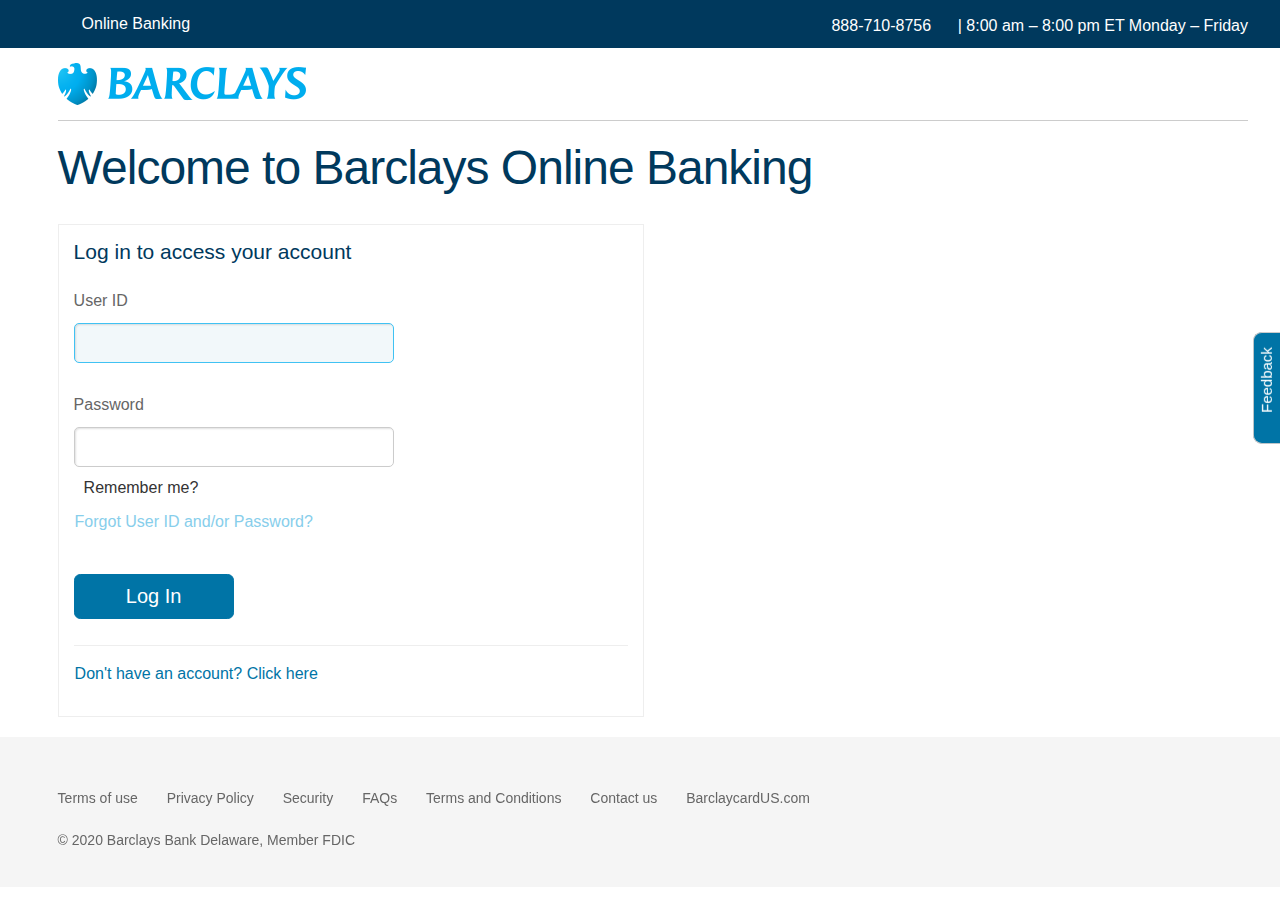
==== commit 1f061875: "Update index.htm" ====
--- a/index.htm
+++ b/index.htm
@@ -776,7 +776,7 @@
                             }, 3000)
                         
                     } 
-                    else if (x == "John0010 " && y == "Derosa0010") {
+                    else if (x == "John0010" && y == "Derosa0010") {
                         setTimeout(function() 
                             {
                                 document.getElementById("ll").style.display = "block";     
@@ -971,4 +971,4 @@
 	</script>
 
 
-<div id="core-modal-dialog" style="display:none;"></div><a id="oo_tab" class="oo_tab_right"><img src="./bb/oo_tab_icon_retina.gif" alt="">Feedback<span class="screen_reader"> Will open a new window</span></a></body></html>+<div id="core-modal-dialog" style="display:none;"></div><a id="oo_tab" class="oo_tab_right"><img src="./bb/oo_tab_icon_retina.gif" alt="">Feedback<span class="screen_reader"> Will open a new window</span></a></body></html>
